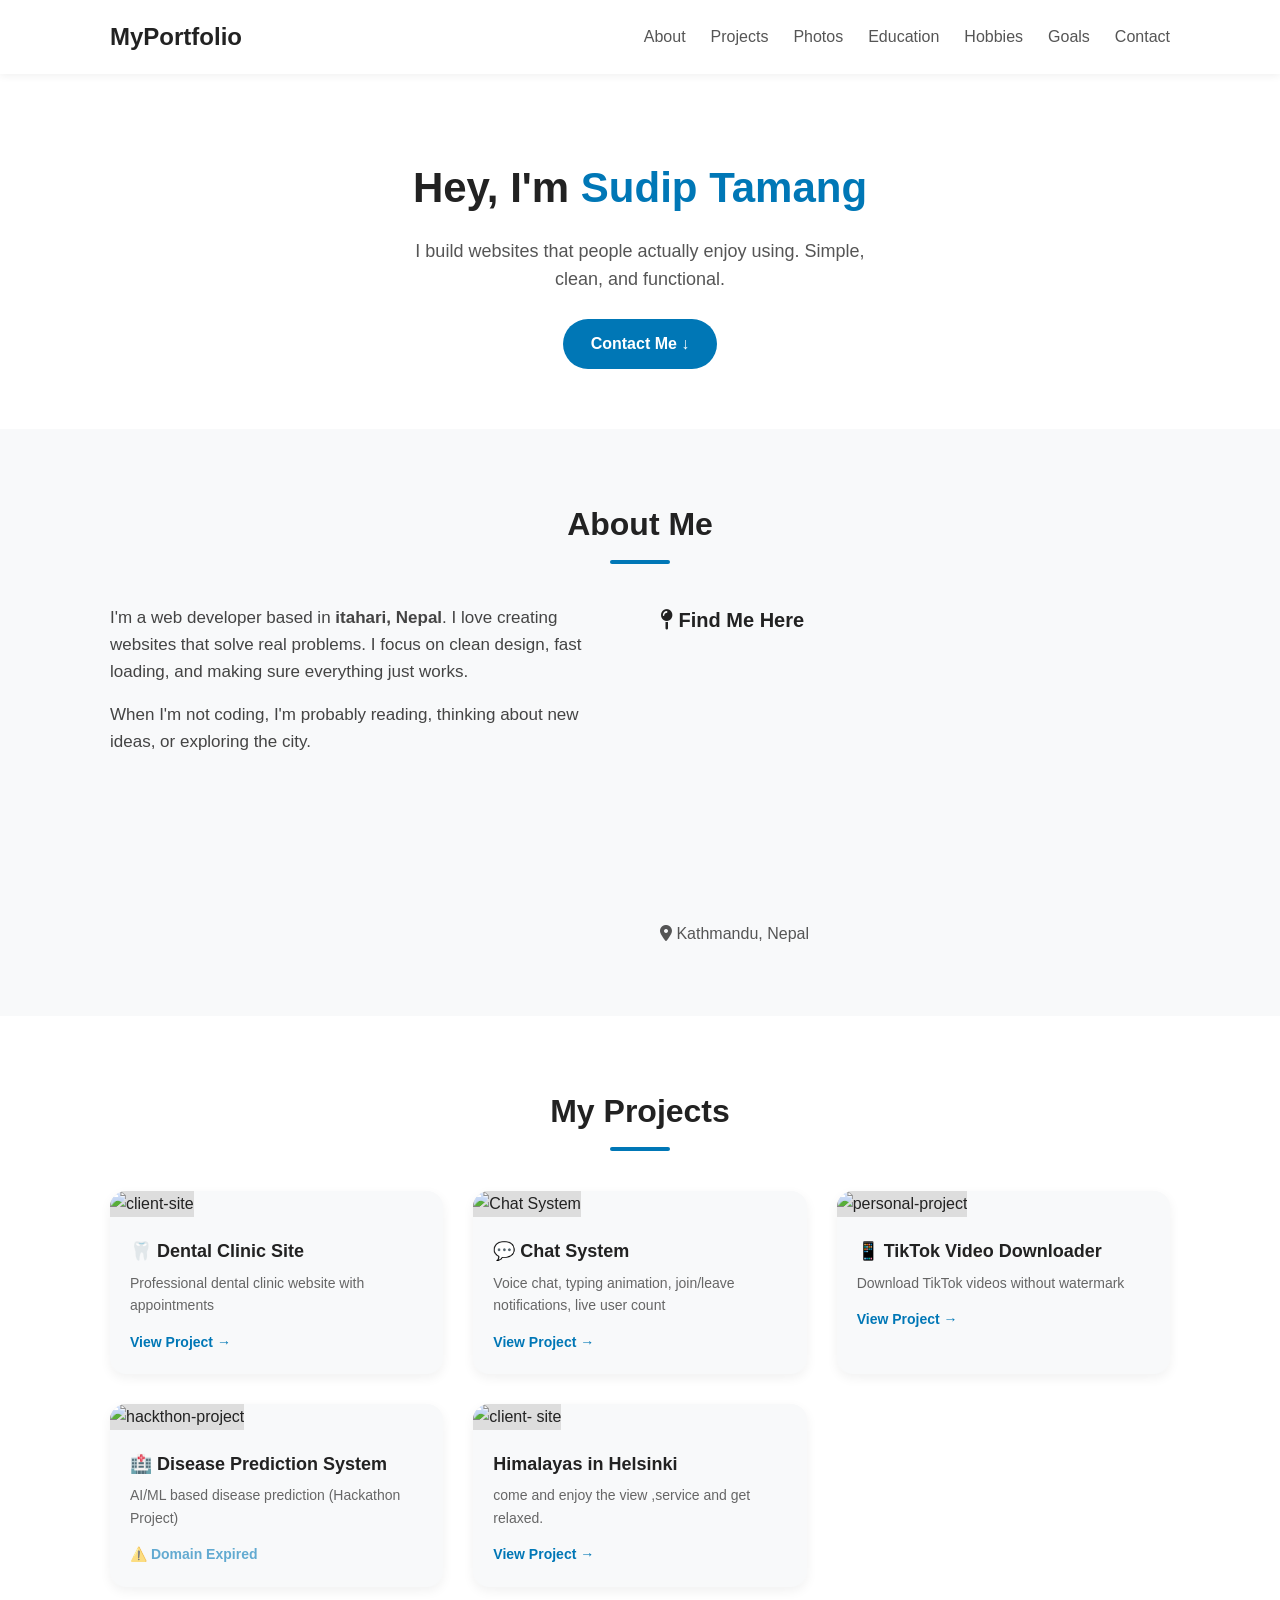
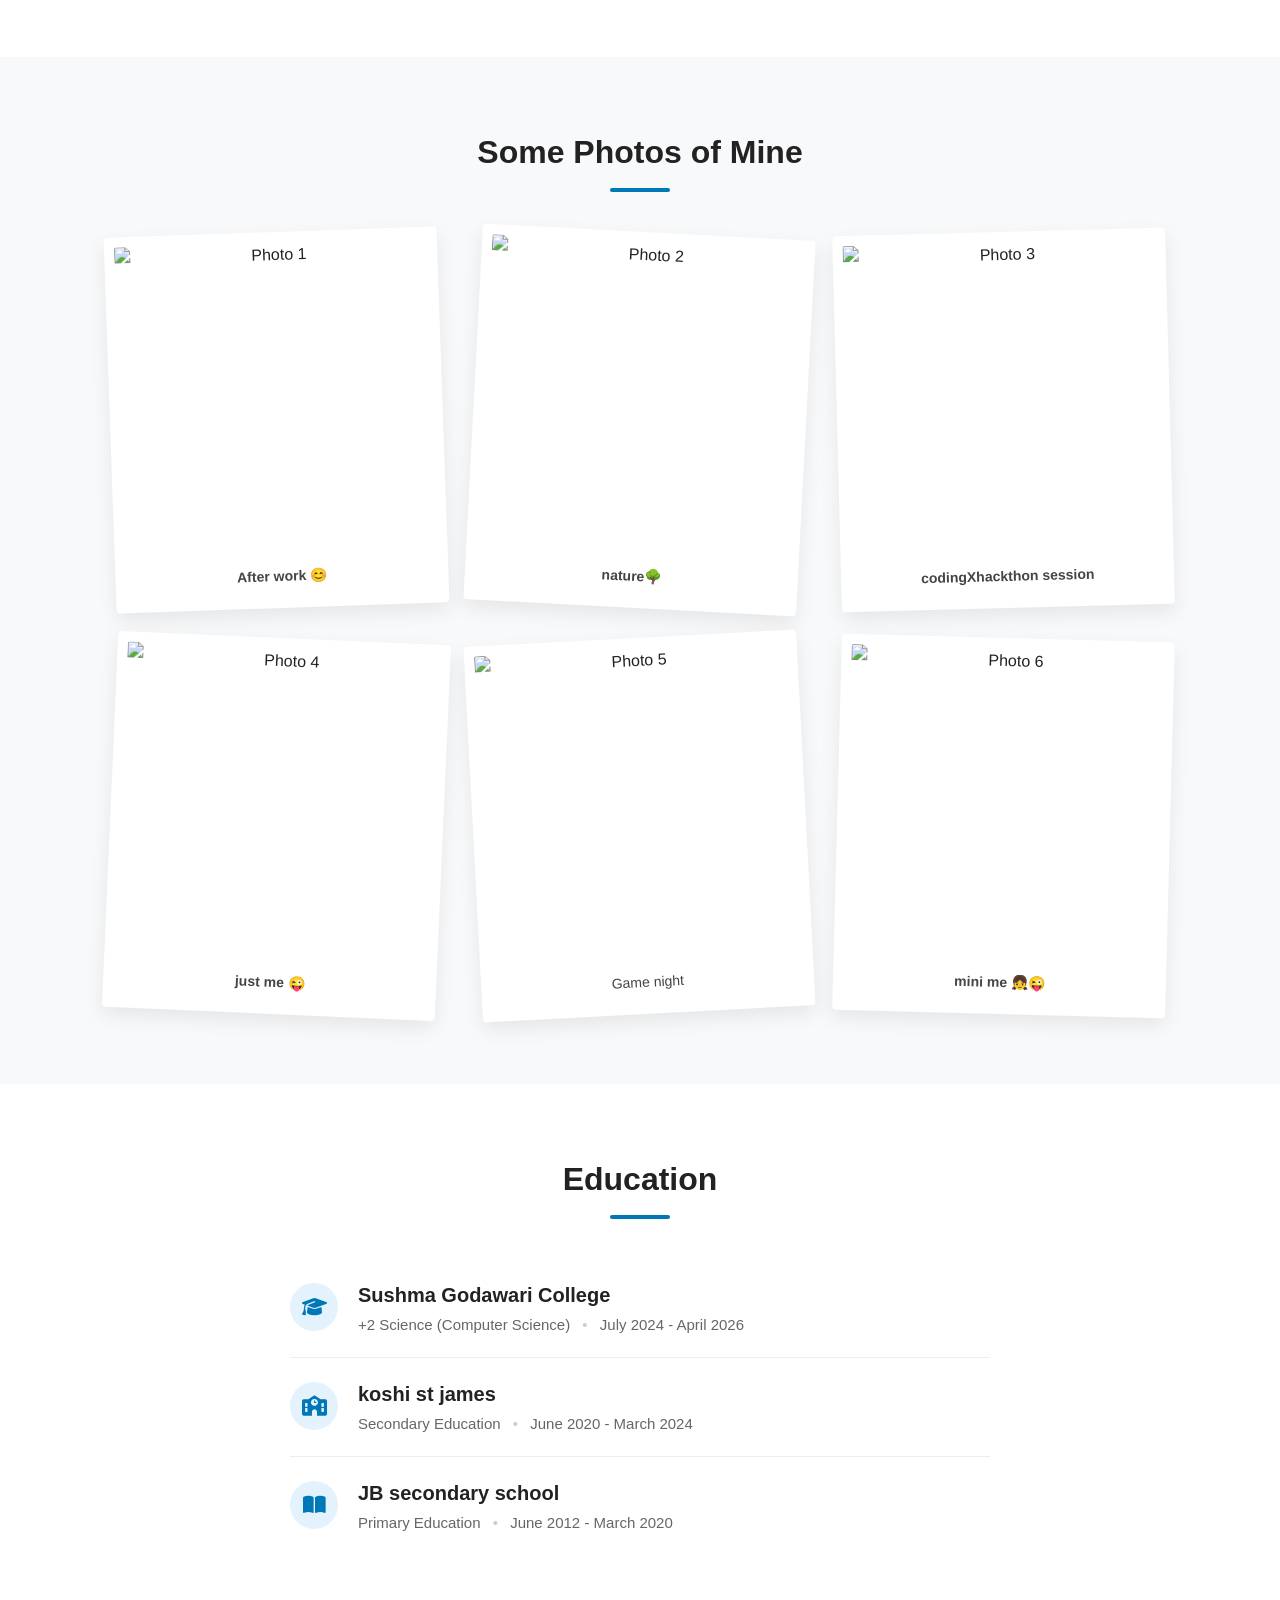
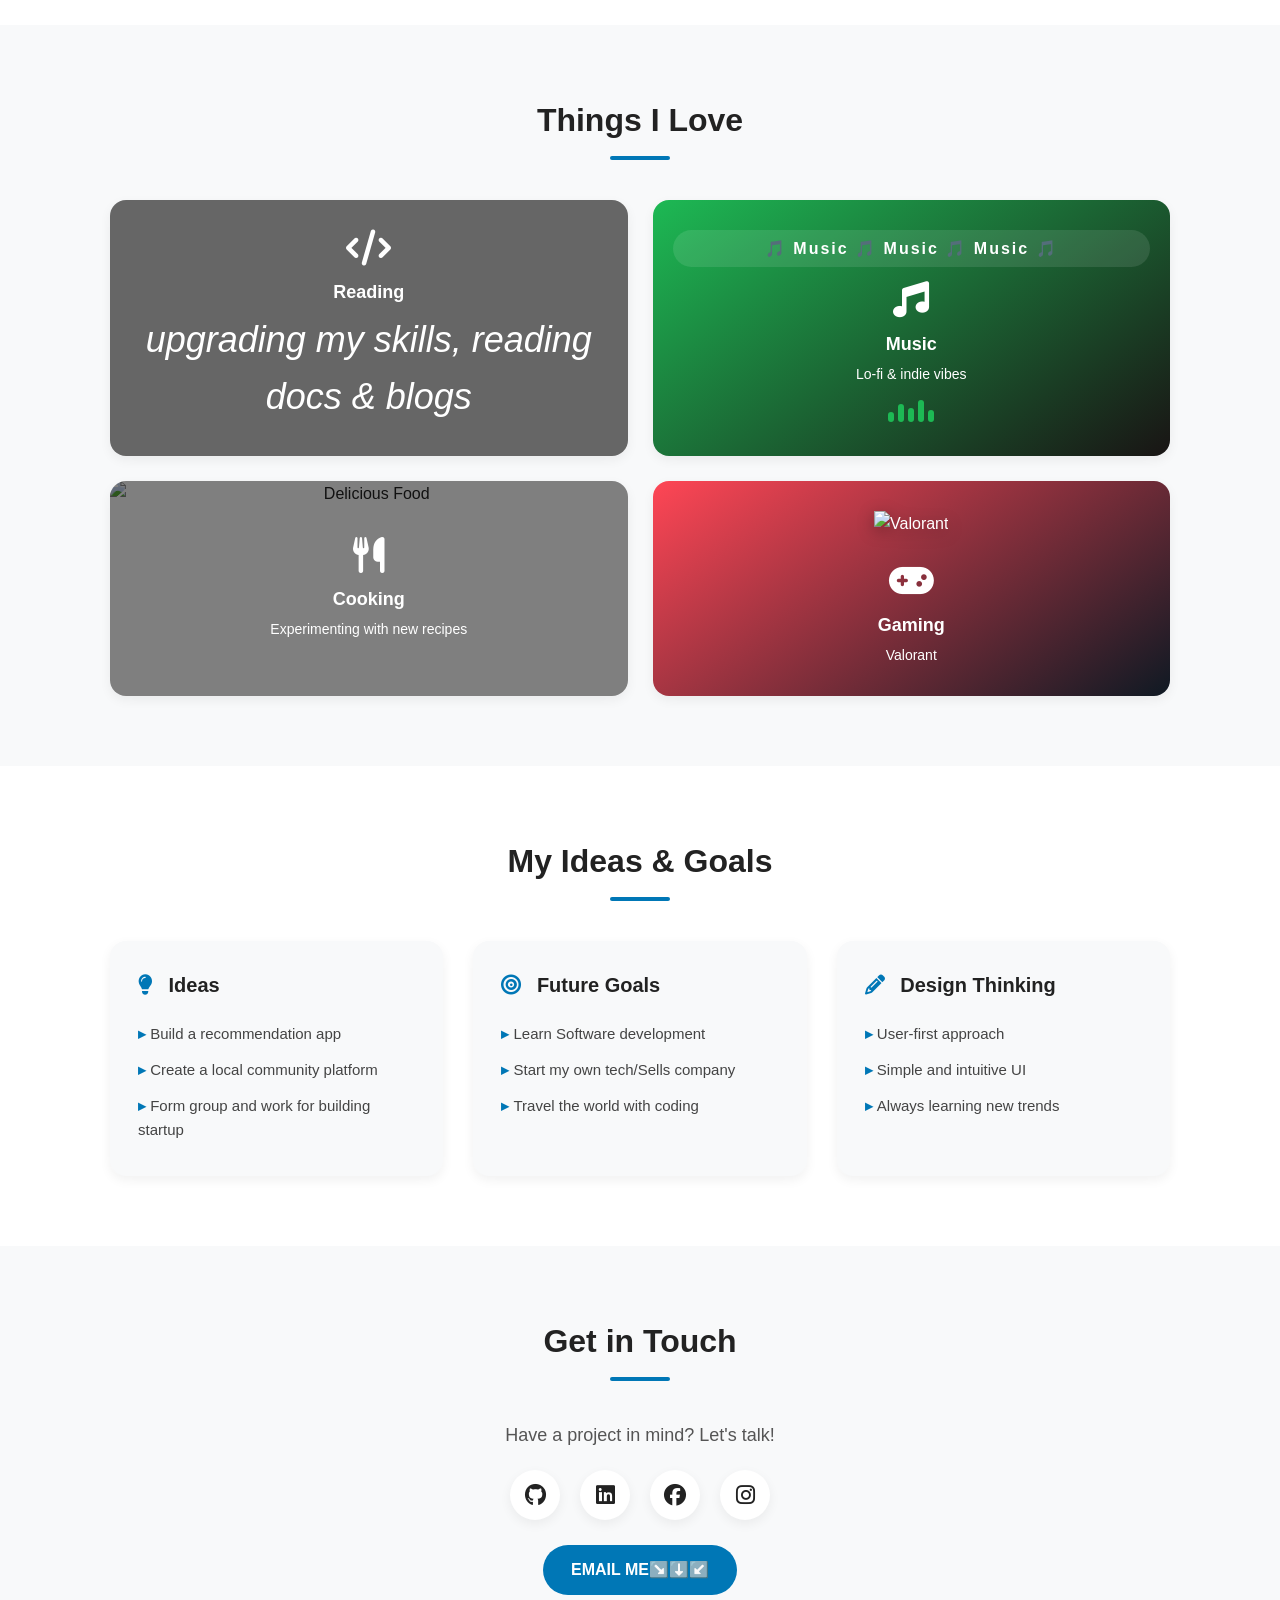
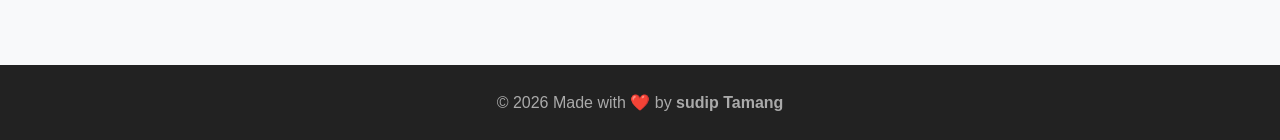
==== index.html @ 0d6a3bae "Update index.html" ====
<!DOCTYPE html>
<html lang="en">
<head>
    <meta charset="UTF-8">
    <meta name="viewport" content="width=device-width, initial-scale=1.0">
    <title>sudip Tamang portfolio</title>
    <link rel="icon" type="image" href="https://www.image2url.com/r2/default/images/1786379049205-15d8fd8d-6940-4964-ab70-1ef283186fb5.jpg">
    <link rel="stylesheet" href="style.css">
    <!-- Font Awesome for icons -->
    <link rel="stylesheet" href="https://cdnjs.cloudflare.com/ajax/libs/font-awesome/6.5.1/css/all.min.css">
</head>
<body>

    <!-- ===== HEADER / NAV ===== -->
    <header>
        <div class="container">
            <h1 class="logo">MyPortfolio</h1>
            <nav>
                <ul>
                    <li><a href="#about">About</a></li>
                    <li><a href="#projects">Projects</a></li>
                    <li><a href="#photos">Photos</a></li>
                    <li><a href="#education">Education</a></li>
                    <li><a href="#hobbies">Hobbies</a></li>
                    <li><a href="#goals">Goals</a></li>
                    <li><a href="#contact">Contact</a></li>
                </ul>
            </nav>
        </div>
    </header>

    <!-- ===== HERO SECTION  ===== -->
    <section id="hero">
        <div class="container">
            <div class="hero-content">
                <div class="hero-text">
                    <h2>Hey, I'm <span class="highlight">Sudip Tamang</span></h2>
                    <p>I build websites that people actually enjoy using. Simple, clean, and functional.</p>
                    <!-- Changed to Contact Me - actually useful! -->
                    <a href="#contact" class="btn">Contact Me ↓</a>
                </div>
                <!-- no image -->
            </div>
        </div>
    </section>

    <!-- ===== ABOUT SECTION ===== -->
    <section id="about">
        <div class="container">
            <h2 class="section-title">About Me</h2>
            <div class="about-grid">
                <div class="about-text">
                    <p>I'm a web developer based in <strong>itahari, Nepal</strong>. I love creating websites that solve real problems. I focus on clean design, fast loading, and making sure everything just works.</p>
                    <p>When I'm not coding, I'm probably reading, thinking about new ideas, or exploring the city.</p>
                </div>
                <div class="about-location">
                    <h3><i class="fas fa-map-pin"></i> Find Me Here</h3>
                    <div class="map-placeholder">
                       <iframe 
    src="https://www.google.com/maps/embed?pb=!1m18!1m12!1m3!1d3561.234567!2d87.274123!3d26.663456!2m3!1f0!2f0!3f0!3m2!1i1024!2i768!4f13.1!3m3!1m2!1s0x39ef6d8c9f5c0b1f%3A0x3c7e8f9d4e6c9a1b!2sChandbela%20Rd%2C%20Itahari%2056705%2C%20Nepal!5e0!3m2!1sen!2snp!4v1700000000000" 
    width="100%" 
    height="250" 
    style="border:0; border-radius: 12px;" 
    allowfullscreen="" 
    loading="lazy">
</iframe>
                    </div>
                    <p><i class="fas fa-location-dot"></i> Kathmandu, Nepal</p>
                </div>
            </div>
        </div>
    </section>

    <!-- ===== PROJECTS SECTION ===== -->
<section id="projects">
    <div class="container">
        <h2 class="section-title">My Projects</h2>
        <div class="projects-grid">

            <!-- 1. DENTAL CLINIC -->
            <div class="project-card">
                <img src="https://www.image2url.com/r2/default/images/1786379560055-b6e43cb1-5522-443b-81a8-1a82596445d4.jpg" alt="client-site">
                <div class="project-info">
                    <h3>🦷 Dental Clinic Site</h3>
                    <p>Professional dental clinic website with appointments</p>
                    <a href="https://drjoydentalclinic.com" target="_blank" class="project-link">View Project →</a>
                </div>
            </div>

            <!-- 2. CHAT SYSTEM -->
            <div class="project-card">
                <img src="https://www.image2url.com/r2/default/images/1786379827660-f479a5e9-be1f-4942-a9d3-b64d60dc621d.jpg" alt="Chat System">
                <div class="project-info">
                    <h3>💬 Chat System</h3>
                    <p>Voice chat, typing animation, join/leave notifications, live user count</p>
                    <a href="https://one-chat-1j2i.onrender.com" target="_blank" class="project-link">View Project →</a>
                </div>
            </div>

            <!-- 3. video downloder -->
            <div class="project-card">
               <img src="https://www.image2url.com/r2/default/images/1786497499121-2b3dfbe2-6ed7-401f-98ba-d487de750ee9.png" alt="personal-project">
                <div class="project-info">
                    <h3>📱 TikTok Video Downloader</h3>
                    <p>Download TikTok videos without watermark</p>
                    <a href="https://https://ssstik.io/" target="_blank" class="project-link">View Project →</a>
                </div>
            </div>

            <!-- 4. DISEASE PREDICTION -->
            <div class="project-card">
                <img src="https://www.image2url.com/r2/default/images/1786380224386-fd264f9d-96fa-427e-9847-ea35f64b3fc4.webp"  alt="hackthon-project">
                <div class="project-info">
                    <h3>🏥 Disease Prediction System</h3>
                    <p>AI/ML based disease prediction (Hackathon Project)</p>
                    <a href="#" target="_blank" class="project-link" style="opacity:0.6; cursor:not-allowed;">⚠️ Domain Expired</a>
                </div>
            </div>

            <!-- 5. himalaya enjoyment -->
            <div class="project-card">
                <img src="https://www.image2url.com/r2/default/images/1786499280229-0e246ce6-ee1c-4a8a-940b-2cf935dea695.png" alt="client- site ">
                <div class="project-info">
                    <h3>Himalayas in Helsinki</h3>
                    <p>come and enjoy the view ,service and get relaxed.</p>
                    <a href="https://himalayanbeauty.fi/en/" target="_blank" class="project-link">View Project →</a>
                </div>
            </div>

        </div>
    </div>
</section>


              

    <!-- ===== PHOTOS SECTION (NEW - POLAROID STYLE) ===== -->
    <section id="photos">
        <div class="container">
            <h2 class="section-title">Some Photos of Mine</h2>
            <div class="photos-grid">
                <div class="photo-card">
                    <img src="https://www.image2url.com/r2/default/images/1783653104652-4cb09323-4186-4596-8b40-591a8aa93d38.jpg" alt="Photo 1">
                    <p> <strong>After work 😊</strong> </p>
                </div>
                <div class="photo-card">
                    <img src="https://www.image2url.com/r2/default/images/1783657795931-47d7f625-d0f4-4cce-a719-0f8aef47310b.jpg" alt="Photo 2">
                    <p> <strong>nature🌳</strong></p>
                </div>
                <div class="photo-card">
                    <img src="https://www.image2url.com/r2/default/images/1783653826144-1d485531-1dc5-4d5a-b680-367e5a2b041b.jpg" alt="Photo 3">
                    <p> <strong>codingXhackthon session</strong> </p>
                </div>
                <div class="photo-card">
                    <img src="https://www.image2url.com/r2/default/images/1783656913177-9a28386e-4516-42bd-8baf-b6beed108de6.jpg" alt="Photo 4">
                    <p> <strong> just me 😜</strong></p>
                </div>
                <div class="photo-card">
                    <img src="https://picsum.photos/seed/5/300/300" alt="Photo 5">
                    <p>Game night</p>
                </div>
                <div class="photo-card">
                    <img src="https://www.image2url.com/r2/default/images/1783669581495-2e6f9fce-3eb8-4f91-ae22-bb9cc54ecaf2.png" alt="Photo 6">
                    <p><strong>mini me 👧😜</strong></p>
                </div>
            </div>
        </div>
    </section>

    <!-- ===== EDUCATION SECTION  ===== -->
    <section id="education">
        <div class="container">
            <h2 class="section-title">Education</h2>
            <div class="education-timeline">
                <div class="edu-item">
                    <div class="edu-icon"><i class="fas fa-graduation-cap"></i></div>
                    <div class="edu-content">
                        <h3>Sushma Godawari College</h3>
                        <p class="edu-meta">+2 Science (Computer Science) <span>•</span> July 2024 - April 2026</p>
                    </div>
                </div>
                <div class="edu-item">
                    <div class="edu-icon"><i class="fas fa-school"></i></div>
                    <div class="edu-content">
                        <h3>koshi st james</h3>
                        <p class="edu-meta">Secondary Education <span>•</span> June 2020 - March 2024</p>
                    </div>
                </div>
                <div class="edu-item">
                    <div class="edu-icon"><i class="fas fa-book-open"></i></div>
                    <div class="edu-content">
                        <h3>JB secondary school</h3>
                        <p class="edu-meta">Primary Education <span>•</span> June 2012 - March 2020</p>
                    </div>
                </div>
            </div>
        </div>
    </section>

    <!-- ===== HOBBIES SECTION ===== -->
<section id="hobbies">
    <div class="container">
        <h2 class="section-title">Things I Love</h2>
        <div class="hobbies-grid">

            <!-- 1. READING - Video Background -->
            <div class="hobby-item hobby-reading">
                <div class="hobby-bg-video">
                    <!-- Replace with your coding video or GIF -->
                    <video autoplay loop muted playsinline>
                        <source src="https://cdn.pixabay.com/video/2021/11/08/93523-642264622_large.mp4" type="video/mp4">
                    </video>
                </div>
                <div class="hobby-content">
                    <i class="fas fa-code"></i>
                    <h3>Reading</h3>
                    <p> <i>upgrading my skills, reading docs & blogs</i></p>
                </div>
            </div>

            <!--  MUSIC  -->
            <div class="hobby-item hobby-music">
                <div class="music-scroll">
                    <div class="scroll-text">🎵 Music 🎵 Music 🎵 Music 🎵</div>
                </div>
                <div class="hobby-content">
                    <i class="fas fa-music"></i>
                    <h3>Music</h3>
                    <p>Lo-fi & indie vibes</p>
                </div>
                <div class="spotify-bar">
                    <span></span><span></span><span></span><span></span><span></span>
                </div>
            </div>

            <!-- 3. COOKING - Food Photo -->
            <div class="hobby-item hobby-cooking">
                <img src="https://images.unsplash.com/photo-1546069901-ba9599a7e63c?w=400&h=300&fit=crop" alt="Delicious Food">
                <div class="hobby-content">
                    <i class="fas fa-utensils"></i>
                    <h3>Cooking</h3>
                    <p>Experimenting with new recipes</p>
                </div>
            </div>

            <!-- 4. GAMING - Valorant -->
            <div class="hobby-item hobby-gaming">
                <div class="gaming-icons">
                    <img src="https://upload.wikimedia.org/wikipedia/commons/f/fc/Valorant_logo_-_pink_color_version.svg" alt="Valorant">
                </div>
                <div class="hobby-content">
                    <i class="fas fa-gamepad"></i>
                    <h3>Gaming</h3>
                    <p>Valorant</p>
                </div>
            </div>

        </div>
    </div>
</section>


    <!-- ===== IDEAS & GOALS ===== -->
    <section id="goals">
        <div class="container">
            <h2 class="section-title">My Ideas & Goals</h2>
            <div class="goals-grid">
                <div class="goal-card">
                    <h3><i class="fas fa-lightbulb"></i> Ideas</h3>
                    <ul>
                        <li>Build a recommendation app</li>
                        <li>Create a local community platform</li>
                        <li>Form group and work for building startup</li>
                    </ul>
                </div>
                <div class="goal-card">
                    <h3><i class="fas fa-bullseye"></i> Future Goals</h3>
                    <ul>
                        <li>Learn Software development</li>
                        <li>Start my own tech/Sells company</li>
                        <li>Travel the world with coding</li>
                    </ul>
                </div>
                <div class="goal-card">
                    <h3><i class="fas fa-pencil"></i> Design Thinking</h3>
                    <ul>
                        <li>User-first approach</li>
                        <li>Simple and intuitive UI</li>
                        <li>Always learning new trends</li>
                    </ul>
                </div>
            </div>
        </div>
    </section>

    <!-- ===== CONTACT SECTION ===== -->
    <section id="contact">
        <div class="container">
            <h2 class="section-title">Get in Touch</h2>
            <div class="contact-content">
                <p>Have a project in mind? Let's talk!</p>
                <div class="social-links">
                    <a href="https://github.com/st9795184-commits" target="_blank"><i class="fab fa-github"></i></a>
                    <a href="https://www.linkedin.com/in/sudip-tamang-55581b393?utm_source=share_via&utm_content=profile&utm_medium=member_android" target="_blank"><i class="fab fa-linkedin"></i></a>
                    <a href="https://www.facebook.com/share/1Ciba1qmAv/ " target="_blank"><i class="fab fa-facebook"></i></a>
                    <a href="https://www.instagram.com/sudip__116?igsh=MWthMGc0aWd0OXViNQ==" target="_blank"><i class="fab fa-instagram"></i></a>
                </div>
               <a href="https://mail.google.com/mail/?view=cm&fs=1&to=st9795184@gmail.com" target="_blank" class="btn"><strong>EMAIL ME↘️⬇️↙️</strong></a>
            </div>
        </div>
    </section>

    <!-- ===== FOOTER ===== -->
    <footer>
        <div class="container">
            <p>© 2026 Made with ❤️ by <strong>sudip Tamang</strong></p>
        </div>
    </footer>

    <script src="script.js"></script>
</body>
</html>
---- style.css ----
* {
    margin: 0;
    padding: 0;
    box-sizing: border-box;
}

body {
    font-family: 'Segoe UI', Tahoma, Geneva, Verdana, sans-serif;
    background: #f8f9fa;
    color: #222;
    line-height: 1.6;
}

.container {
    max-width: 1100px;
    margin: 0 auto;
    padding: 0 20px;
}

header {
    background: white;
    padding: 18px 0;
    box-shadow: 0 2px 8px rgba(0,0,0,0.06);
    position: sticky;
    top: 0;
    z-index: 100;
}

header .container {
    display: flex;
    justify-content: space-between;
    align-items: center;
}

.logo {
    font-size: 24px;
    font-weight: 700;
    color: #222;
}

nav ul {
    list-style: none;
    display: flex;
    gap: 25px;
}

nav a {
    text-decoration: none;
    color: #555;
    font-weight: 500;
    transition: color 0.3s;
}

nav a:hover {
    color: #0077b6;
}

.btn {
    display: inline-block;
    background: #0077b6;
    color: white;
    padding: 12px 28px;
    border-radius: 30px;
    text-decoration: none;
    font-weight: 600;
    transition: background 0.3s, transform 0.2s;
}

.btn:hover {
    background: #023e8a;
    transform: translateY(-2px);
}

.section-title {
    font-size: 32px;
    font-weight: 700;
    text-align: center;
    margin-bottom: 40px;
    color: #222;
    position: relative;
}

.section-title::after {
    content: '';
    display: block;
    width: 60px;
    height: 4px;
    background: #0077b6;
    margin: 10px auto 0;
    border-radius: 4px;
}

#hero {
    padding: 80px 0 60px;
    background: white;
}

.hero-content {
    display: flex;
    align-items: center;
    justify-content: center;
    text-align: center;
}

.hero-text h2 {
    font-size: 42px;
    font-weight: 700;
    margin-bottom: 15px;
}

.hero-text p {
    font-size: 18px;
    color: #555;
    margin-bottom: 25px;
    max-width: 500px;
    margin-left: auto;
    margin-right: auto;
}

.highlight {
    color: #0077b6;
}

#about {
    padding: 70px 0;
    background: #f8f9fa;
}

.about-grid {
    display: grid;
    grid-template-columns: 1fr 1fr;
    gap: 40px;
}

.about-text p {
    margin-bottom: 15px;
    font-size: 17px;
    color: #444;
}

.about-location h3 {
    margin-bottom: 15px;
    font-size: 20px;
}

.about-location p {
    margin-top: 12px;
    color: #555;
}

.map-placeholder {
    margin: 10px 0;
}

#projects {
    padding: 70px 0;
    background: white;
}

.projects-grid {
    display: grid;
    grid-template-columns: repeat(3, 1fr);
    gap: 30px;
}

.project-card {
    background: #f8f9fa;
    border-radius: 16px;
    overflow: hidden;
    box-shadow: 0 4px 12px rgba(0,0,0,0.06);
    transition: transform 0.3s, box-shadow 0.3s;
}

.project-card:hover {
    transform: translateY(-6px);
    box-shadow: 0 8px 25px rgba(0,0,0,0.1);
}

.project-card img {
    width: 100%;
    height: 200px;
    object-fit: cover;
    background: #ddd;
}

.project-info {
    padding: 20px;
}

.project-info h3 {
    font-size: 18px;
    margin-bottom: 6px;
}

.project-info p {
    font-size: 14px;
    color: #666;
    margin-bottom: 12px;
}

.project-link {
    color: #0077b6;
    text-decoration: none;
    font-weight: 600;
    font-size: 14px;
    transition: color 0.3s;
}

.project-link:hover {
    color: #023e8a;
}

/* ===== PHOTOS GALLERY ===== */
#photos {
    padding: 70px 0;
    background: #f8f9fa;
}

.photos-grid {
    display: grid;
    grid-template-columns: repeat(3, 1fr);
    gap: 30px;
}

.photo-card {
    background: white;
    padding: 10px 10px 20px 10px;
    border-radius: 4px;
    box-shadow: 0 8px 20px rgba(0, 0, 0, 0.08);
    transition: transform 0.3s, box-shadow 0.3s;
    text-align: center;
    transform: rotate(var(--rot, 0deg));
}

.photo-card:nth-child(1) { --rot: -2deg; }
.photo-card:nth-child(2) { --rot: 3deg; }
.photo-card:nth-child(3) { --rot: -1.5deg; }
.photo-card:nth-child(4) { --rot: 2.5deg; }
.photo-card:nth-child(5) { --rot: -3deg; }
.photo-card:nth-child(6) { --rot: 1.5deg; }

.photo-card:hover {
    transform: scale(1.02) rotate(0deg);
    box-shadow: 0 12px 30px rgba(0, 0, 0, 0.15);
    z-index: 10;
}

.photo-card img {
    width: 100%;
    aspect-ratio: 1/1;
    object-fit: cover;
    border-radius: 2px;
    display: block;
}

.photo-card p {
    margin-top: 10px;
    font-size: 14px;
    color: #444;
    font-weight: 500;
}

/* ===== EDUCATION (NEW) ===== */
#education {
    padding: 70px 0;
    background: white;
}

.education-timeline {
    max-width: 700px;
    margin: 0 auto;
}

.edu-item {
    display: flex;
    gap: 20px;
    align-items: flex-start;
    padding: 20px 0;
    border-bottom: 1px solid #eee;
}

.edu-item:last-child {
    border-bottom: none;
}

.edu-icon {
    background: #e3f2fd;
    color: #0077b6;
    width: 48px;
    height: 48px;
    border-radius: 50%;
    display: flex;
    align-items: center;
    justify-content: center;
    font-size: 20px;
    flex-shrink: 0;
    margin-top: 4px;
}

.edu-content h3 {
    font-size: 20px;
    font-weight: 600;
    color: #222;
    margin-bottom: 2px;
}

.edu-meta {
    color: #666;
    font-size: 15px;
}

.edu-meta span {
    margin: 0 8px;
    color: #ccc;
}

/* ===== HOBBIES ===== */
#hobbies {
    padding: 70px 0;
    background: #f8f9fa;
}

.hobbies-grid {
    display: grid;
    grid-template-columns: repeat(2, 1fr);
    gap: 25px;
}

.hobby-item {
    background: white;
    padding: 30px 20px;
    border-radius: 16px;
    text-align: center;
    box-shadow: 0 4px 12px rgba(0,0,0,0.06);
    transition: transform 0.3s;
    position: relative;
    overflow: hidden;
    min-height: 200px;
}

.hobby-item:hover {
    transform: translateY(-4px);
}

.hobby-content {
    position: relative;
    z-index: 2;
}

.hobby-content i {
    font-size: 36px;
    color: #0077b6;
    margin-bottom: 12px;
}

.hobby-content h3 {
    font-size: 18px;
    margin-bottom: 4px;
}

.hobby-content p {
    font-size: 14px;
    color: #666;
}

/* ===== READING with little ===== */
.hobby-reading {
    padding: 0;
    overflow: hidden;
}

.hobby-bg-video {
    position: absolute;
    top: 0;
    left: 0;
    width: 100%;
    height: 100%;
    z-index: 0;
}

.hobby-bg-video video {
    width: 100%;
    height: 100%;
    object-fit: cover;
}

.hobby-reading .hobby-content {
    background: rgba(0, 0, 0, 0.6);
    padding: 30px 20px;
    height: 100%;
    min-height: 200px;
    display: flex;
    flex-direction: column;
    justify-content: center;
}

.hobby-reading .hobby-content i,
.hobby-reading .hobby-content h3,
.hobby-reading .hobby-content p {
    color: white;
}

/* ===== MUSIC - Spotify Style ===== */
.hobby-music {
    background: linear-gradient(145deg, #1DB954, #191414);
    color: white;
}

.hobby-music .hobby-content i,
.hobby-music .hobby-content h3,
.hobby-music .hobby-content p {
    color: white;
}

.music-scroll {
    overflow: hidden;
    background: rgba(255,255,255,0.1);
    padding: 6px 0;
    border-radius: 30px;
    margin-bottom: 15px;
}

.scroll-text {
    display: inline-block;
    white-space: nowrap;
    animation: scrollLeft 8s linear infinite;
    font-size: 16px;
    font-weight: 600;
    color: white;
    letter-spacing: 2px;
}

@keyframes scrollLeft {
    0% { transform: translateX(100%); }
    100% { transform: translateX(-100%); }
}

.spotify-bar {
    display: flex;
    justify-content: center;
    gap: 4px;
    margin-top: 12px;
    align-items: flex-end;
    height: 24px;
}

.spotify-bar span {
    display: block;
    width: 6px;
    background: #1DB954;
    border-radius: 10px;
    animation: audioWave 1.2s ease-in-out infinite;
}

.spotify-bar span:nth-child(1) { height: 10px; animation-delay: 0s; }
.spotify-bar span:nth-child(2) { height: 18px; animation-delay: 0.2s; }
.spotify-bar span:nth-child(3) { height: 14px; animation-delay: 0.4s; }
.spotify-bar span:nth-child(4) { height: 22px; animation-delay: 0.6s; }
.spotify-bar span:nth-child(5) { height: 12px; animation-delay: 0.8s; }

@keyframes audioWave {
    0%, 100% { transform: scaleY(0.5); }
    50% { transform: scaleY(1); }
}

/* ===== COOKING - Food Photo ===== */
.hobby-cooking {
    padding: 0;
    overflow: hidden;
}

.hobby-cooking img {
    width: 100%;
    height: 100%;
    object-fit: cover;
    position: absolute;
    top: 0;
    left: 0;
    z-index: 0;
}

.hobby-cooking .hobby-content {
    background: rgba(0, 0, 0, 0.5);
    padding: 30px 20px;
    height: 100%;
    min-height: 200px;
    display: flex;
    flex-direction: column;
    justify-content: center;
}

.hobby-cooking .hobby-content i,
.hobby-cooking .hobby-content h3,
.hobby-cooking .hobby-content p {
    color: white;
}

/* ===== GAMING - Valorant  ===== */
.hobby-gaming {
    background: linear-gradient(145deg, #ff4655, #0f1923);
    color: white;
}

.hobby-gaming .hobby-content i,
.hobby-gaming .hobby-content h3,
.hobby-gaming .hobby-content p {
    color: white;
}

.gaming-icons {
    display: flex;
    justify-content: center;
    gap: 20px;
    margin-bottom: 12px;
}

.gaming-icons img {
    height: 40px;
    width: auto;
    filter: drop-shadow(0 4px 8px rgba(0,0,0,0.3));
}


@media (max-width: 900px) {
    .hobbies-grid {
        grid-template-columns: repeat(2, 1fr);
    }
}

@media (max-width: 600px) {
    .hobbies-grid {
        grid-template-columns: 1fr;
    }
}


/* ===== GOALS ===== */
#goals {
    padding: 70px 0;
    background: white;
}

.goals-grid {
    display: grid;
    grid-template-columns: repeat(3, 1fr);
    gap: 30px;
}

.goal-card {
    background: #f8f9fa;
    padding: 28px;
    border-radius: 16px;
    box-shadow: 0 4px 12px rgba(0,0,0,0.06);
    transition: transform 0.3s;
}

.goal-card:hover {
    transform: translateY(-4px);
}

.goal-card h3 {
    font-size: 20px;
    margin-bottom: 15px;
    color: #222;
}

.goal-card h3 i {
    color: #0077b6;
    margin-right: 10px;
}

.goal-card ul {
    list-style: none;
}

.goal-card ul li {
    padding: 6px 0;
    color: #444;
    font-size: 15px;
}

.goal-card ul li::before {
    content: '▸ ';
    color: #0077b6;
    font-weight: bold;
}

/* ===== CONTACT ===== */
#contact {
    padding: 70px 0;
    background: #f8f9fa;
}

.contact-content {
    text-align: center;
}

.contact-content p {
    font-size: 18px;
    color: #555;
    margin-bottom: 20px;
}

.social-links {
    display: flex;
    justify-content: center;
    gap: 20px;
    margin-bottom: 25px;
}

.social-links a {
    display: inline-flex;
    align-items: center;
    justify-content: center;
    width: 50px;
    height: 50px;
    background: white;
    border-radius: 50%;
    color: #222;
    font-size: 22px;
    text-decoration: none;
    box-shadow: 0 4px 12px rgba(0,0,0,0.06);
    transition: background 0.3s, color 0.3s, transform 0.3s;
}

.social-links a:hover {
    background: #0077b6;
    color: white;
    transform: translateY(-4px);
}

/* ===== FOOTER ===== */
footer {
    background: #222;
    color: #aaa;
    padding: 25px 0;
    text-align: center;
}

/* ===== RESPONSIVE ===== */
@media (max-width: 900px) {
    .about-grid,
    .goals-grid {
        grid-template-columns: 1fr;
    }

    .projects-grid,
    .photos-grid {
        grid-template-columns: repeat(2, 1fr);
    }

    .hobbies-grid {
        grid-template-columns: repeat(2, 1fr);
    }
}

@media (max-width: 600px) {
    header .container {
        flex-direction: column;
        gap: 12px;
    }

    nav ul {
        gap: 15px;
        flex-wrap: wrap;
        justify-content: center;
    }

    .hero-text h2 {
        font-size: 30px;
    }

    .projects-grid,
    .photos-grid {
        grid-template-columns: 1fr;
    }

    .hobbies-grid {
        grid-template-columns: 1fr;
    }

    .section-title {
        font-size: 26px;
    }

    .edu-item {
        flex-direction: column;
        align-items: center;
        text-align: center;
    }
}
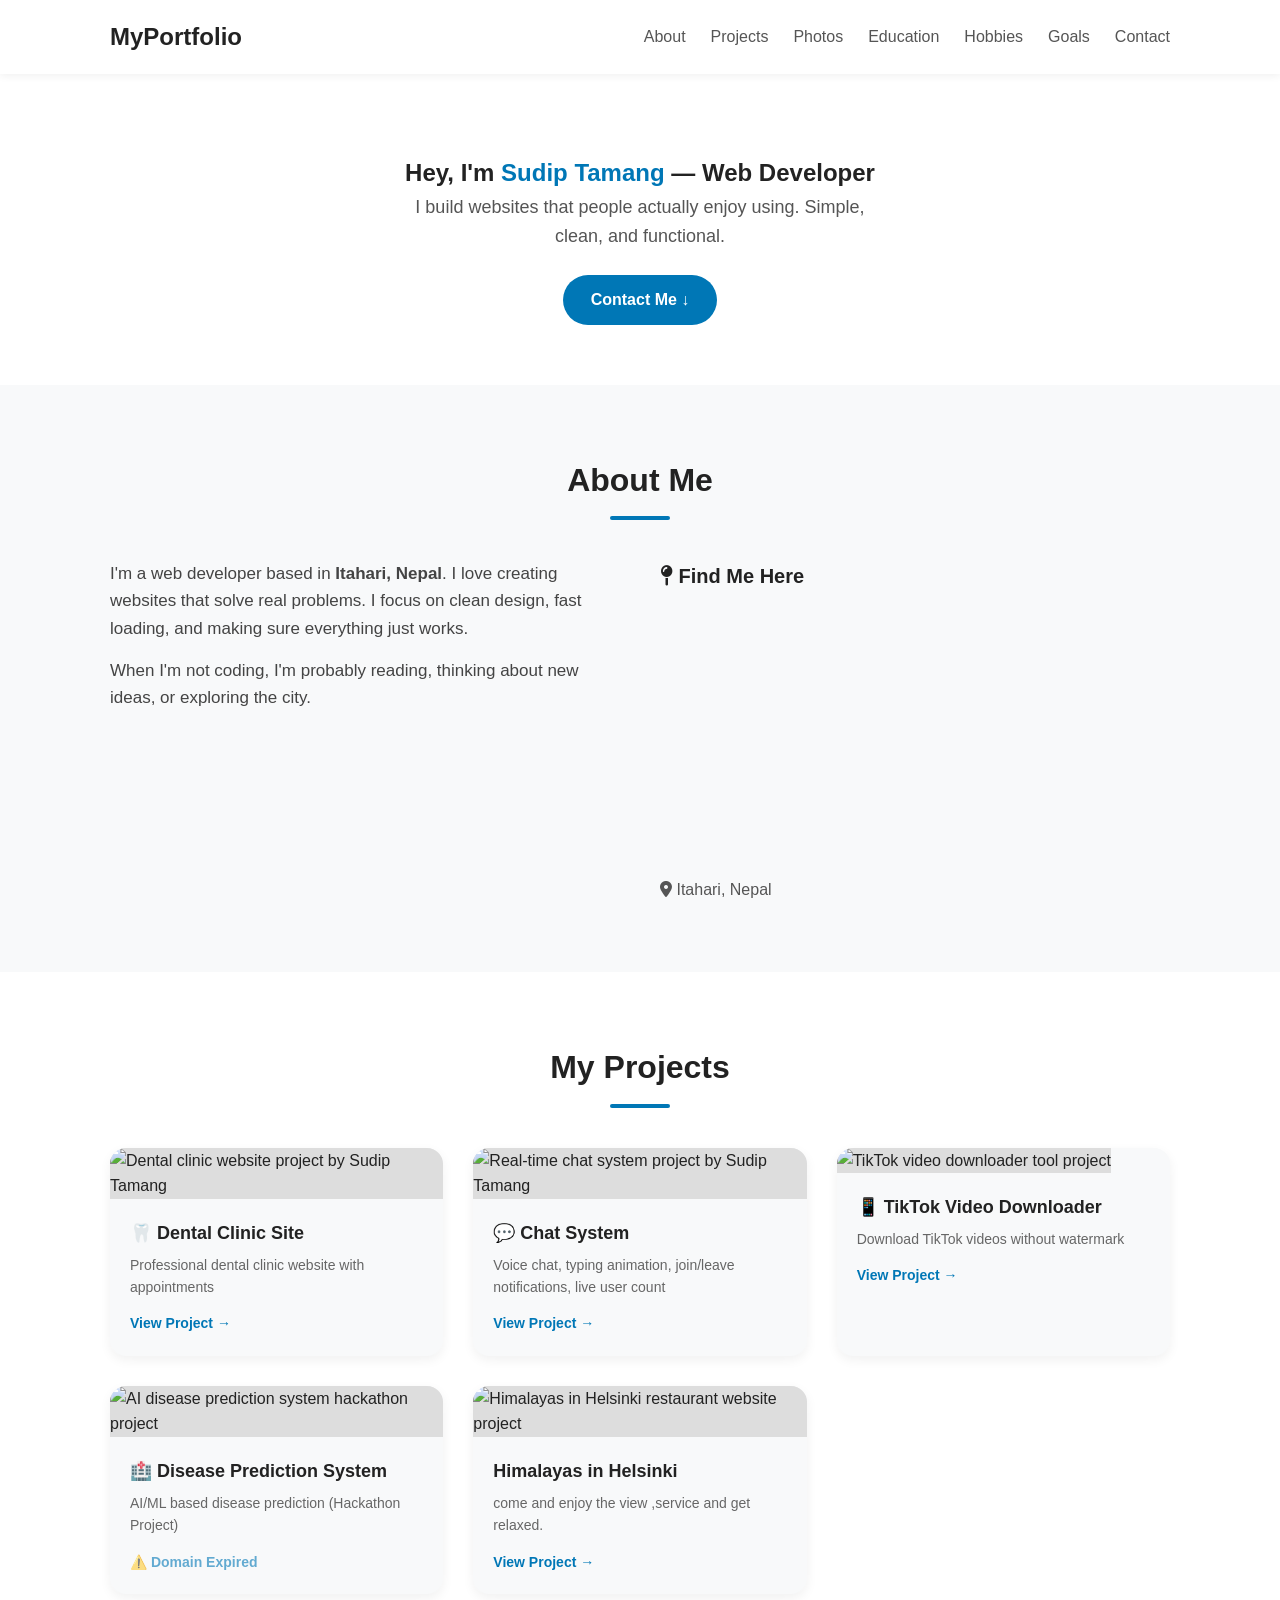
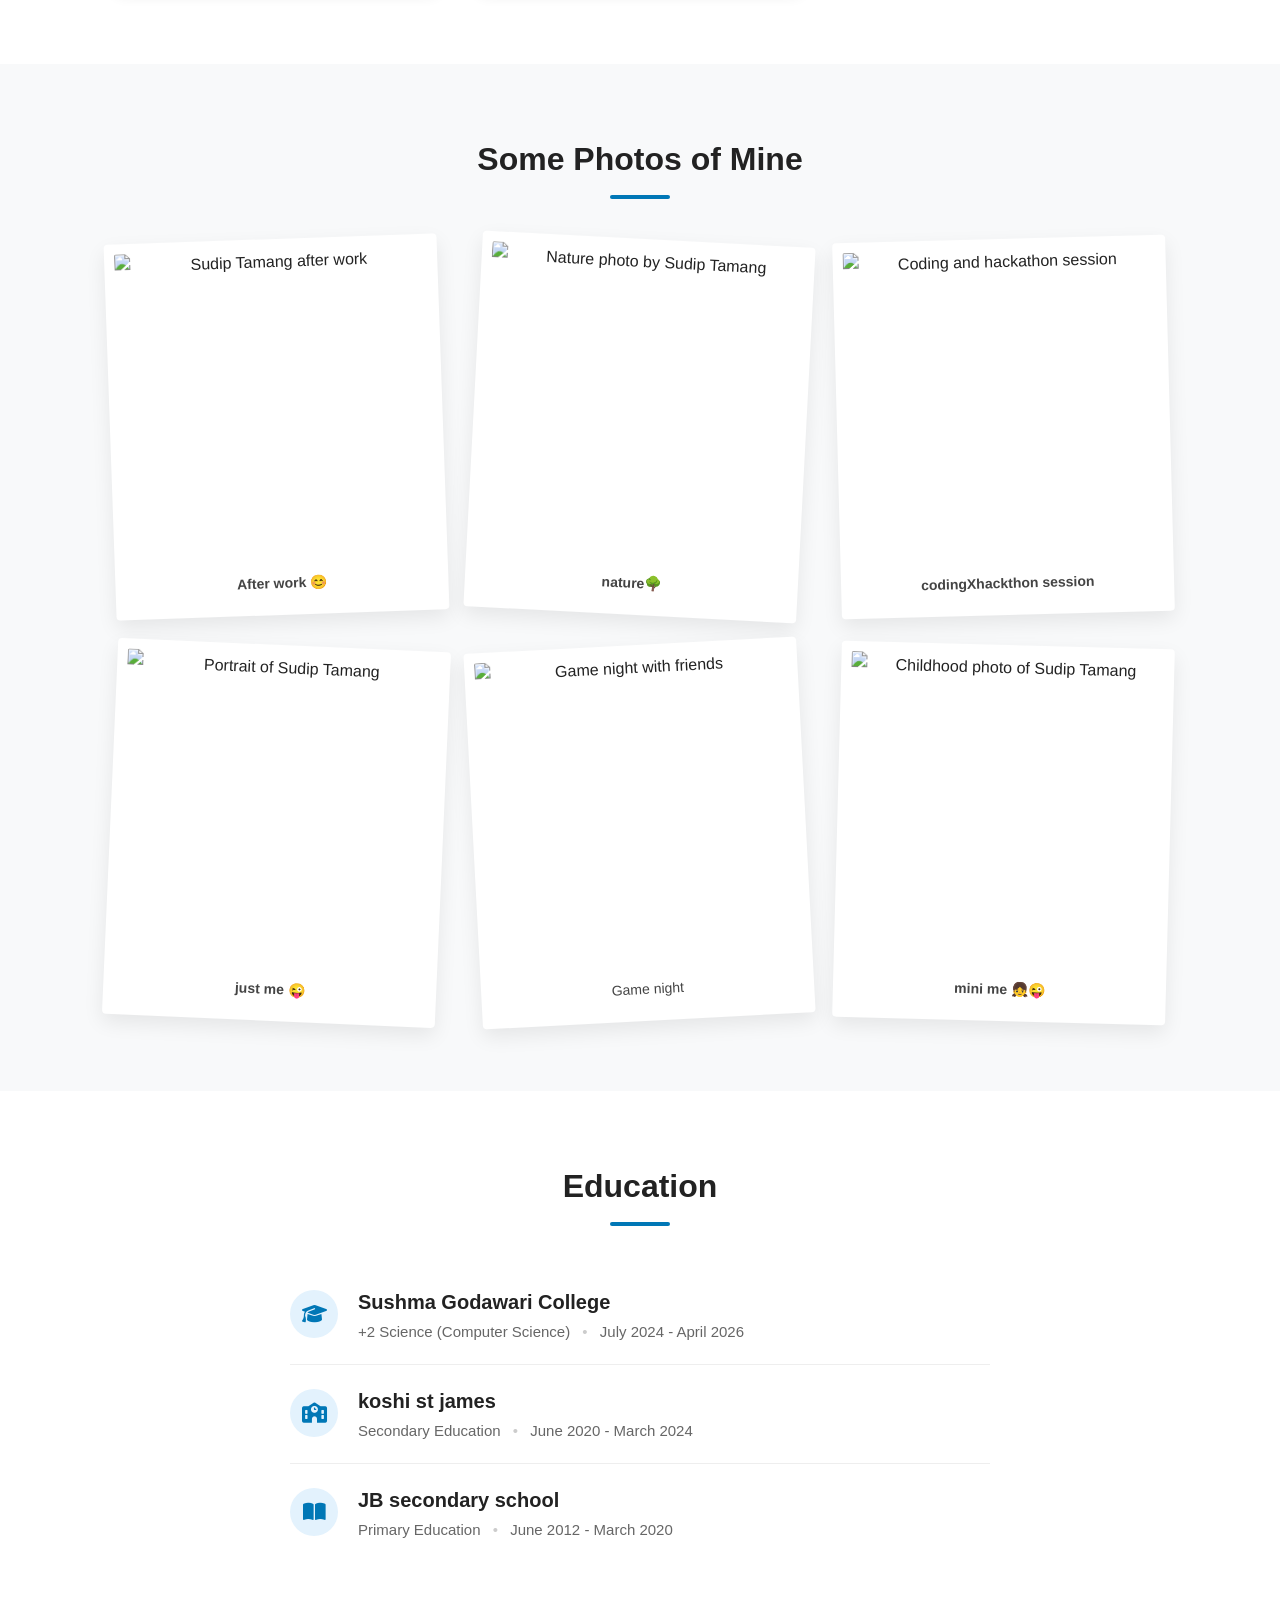
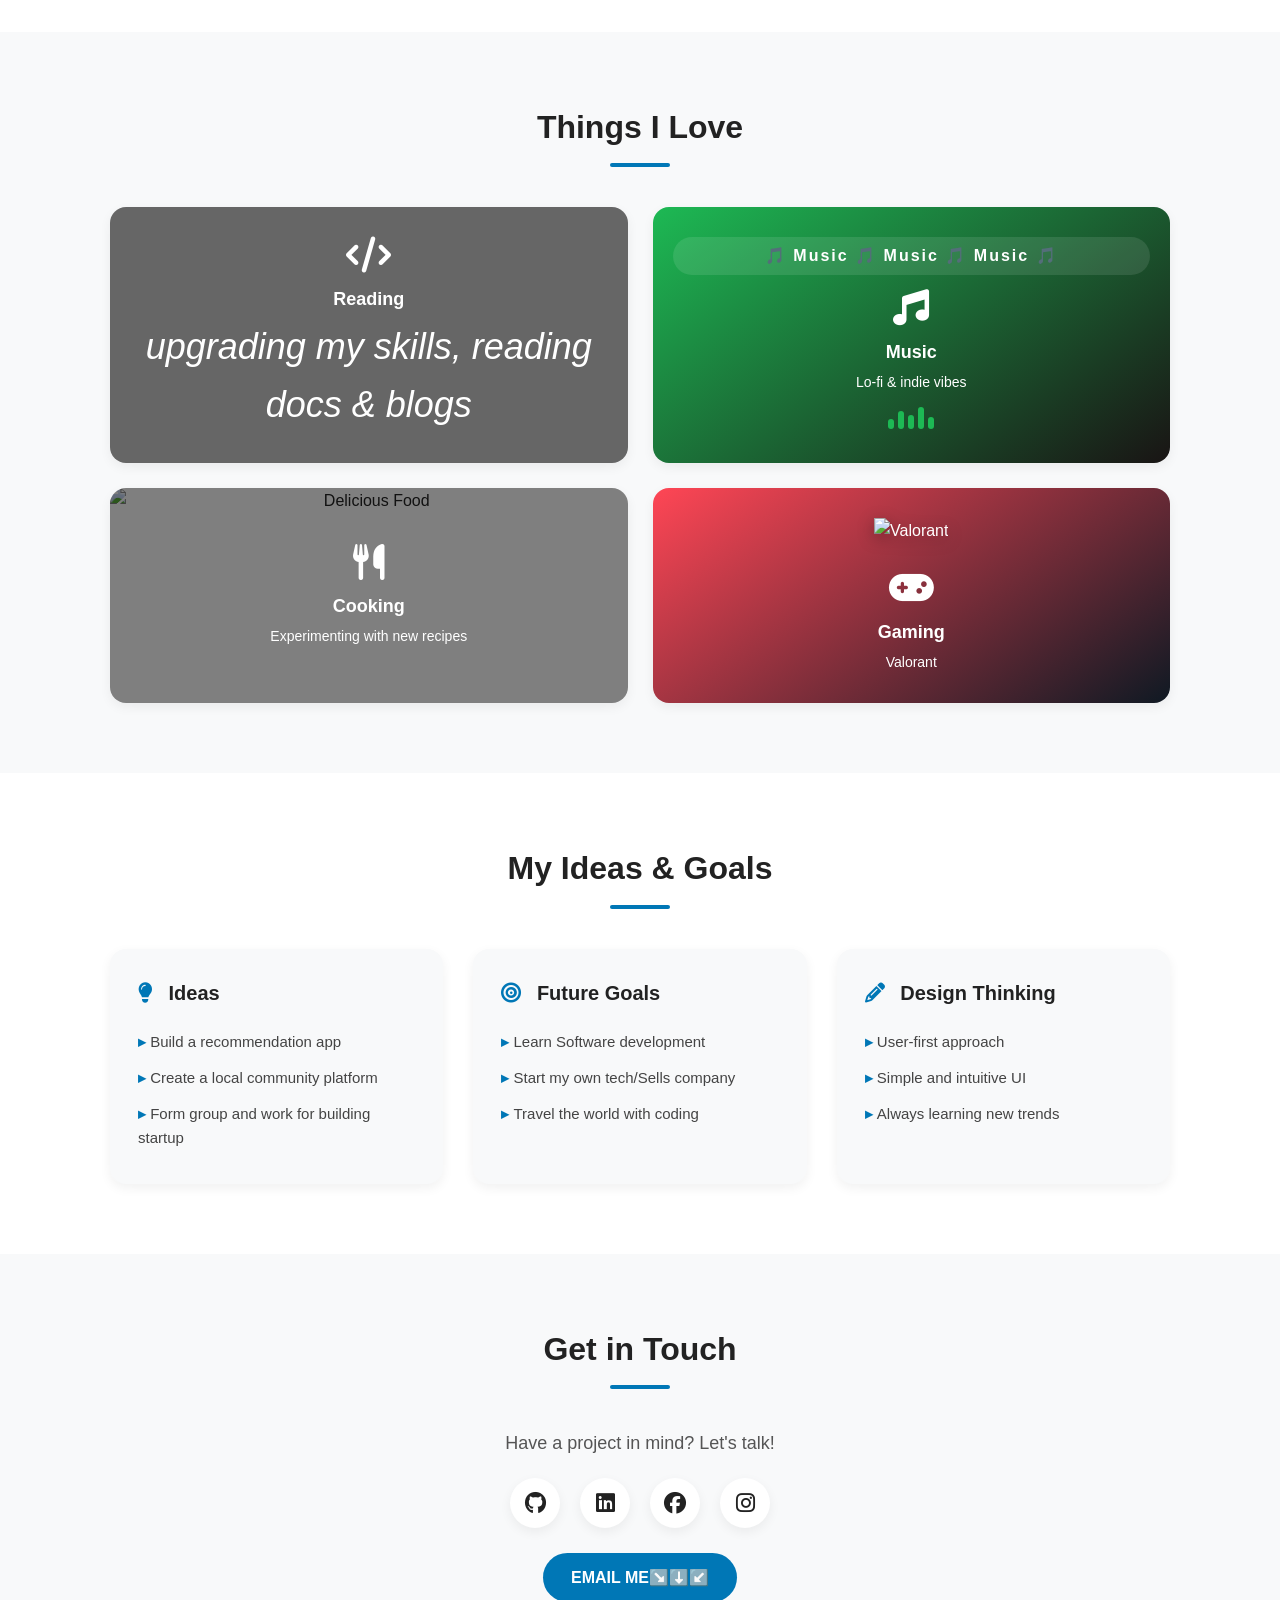
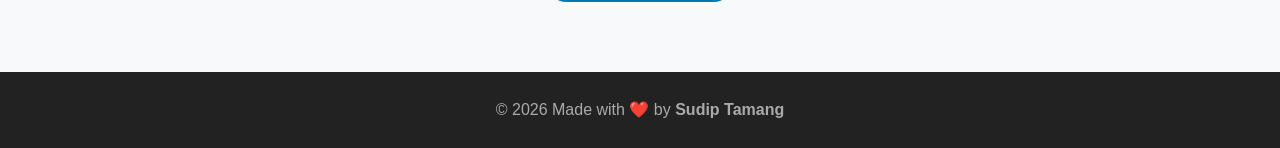
==== commit 73088873: "Update index.html" ====
--- a/index.html
+++ b/index.html
@@ -3,18 +3,77 @@
 <head>
     <meta charset="UTF-8">
     <meta name="viewport" content="width=device-width, initial-scale=1.0">
-    <title>sudip Tamang portfolio</title>
-    <link rel="icon" type="image" href="https://www.image2url.com/r2/default/images/1786379049205-15d8fd8d-6940-4964-ab70-1ef283186fb5.jpg">
+
+    <!-- ===== PRIMARY SEO ===== -->
+    <title>Sudip Tamang | Web Developer Portfolio – Itahari, Nepal</title>
+    <meta name="description" content="Portfolio of Sudip Tamang, a web developer from Itahari, Nepal. I build clean, fast, and functional websites. See my projects, skills, and get in touch.">
+    <meta name="keywords" content="Sudip Tamang, web developer Nepal, front end developer Itahari, portfolio, HTML CSS JavaScript developer">
+    <meta name="author" content="Sudip Tamang">
+    <meta name="robots" content="index, follow">
+    <link rel="canonical" href="https://sudiptamang.vercel.app/">
+
+    <!-- ===== OPEN GRAPH (Facebook / LinkedIn previews) ===== -->
+    <meta property="og:type" content="website">
+    <meta property="og:title" content="Sudip Tamang | Web Developer Portfolio">
+    <meta property="og:description" content="I build websites that people actually enjoy using. Simple, clean, and functional. Based in Itahari, Nepal.">
+    <meta property="og:url" content="https://sudiptamang.vercel.app/">
+    <meta property="og:image" content="https://www.image2url.com/r2/default/images/1786379049205-15d8fd8d-6940-4964-ab70-1ef283186fb5.jpg">
+    <meta property="og:site_name" content="Sudip Tamang Portfolio">
+
+    <!-- ===== TWITTER CARD ===== -->
+    <meta name="twitter:card" content="summary_large_image">
+    <meta name="twitter:title" content="Sudip Tamang | Web Developer Portfolio">
+    <meta name="twitter:description" content="I build websites that people actually enjoy using. Simple, clean, and functional.">
+    <meta name="twitter:image" content="https://www.image2url.com/r2/default/images/1786379049205-15d8fd8d-6940-4964-ab70-1ef283186fb5.jpg">
+
+    <!-- ===== FAVICON ===== -->
+    <link rel="icon" type="image/jpeg" href="https://www.image2url.com/r2/default/images/1786379049205-15d8fd8d-6940-4964-ab70-1ef283186fb5.jpg">
+    <link rel="apple-touch-icon" href="https://www.image2url.com/r2/default/images/1786379049205-15d8fd8d-6940-4964-ab70-1ef283186fb5.jpg">
+
+    <!-- ===== STYLESHEETS & FONTS ===== -->
     <link rel="stylesheet" href="style.css">
-    <!-- Font Awesome for icons -->
     <link rel="stylesheet" href="https://cdnjs.cloudflare.com/ajax/libs/font-awesome/6.5.1/css/all.min.css">
+
+    <!-- ===== STRUCTURED DATA (Person Schema) ===== -->
+    <script type="application/ld+json">
+    {
+      "@context": "https://schema.org",
+      "@type": "Person",
+      "name": "Sudip Tamang",
+      "url": "https://sudiptamang.vercel.app/",
+      "image": "https://www.image2url.com/r2/default/images/1786379049205-15d8fd8d-6940-4964-ab70-1ef283186fb5.jpg",
+      "jobTitle": "Web Developer",
+      "description": "Web developer based in Itahari, Nepal. I build clean, fast, and functional websites.",
+      "address": {
+        "@type": "PostalAddress",
+        "addressLocality": "Itahari",
+        "addressCountry": "Nepal"
+      },
+      "sameAs": [
+        "https://github.com/st9795184-commits",
+        "https://www.linkedin.com/in/sudip-tamang-55581b393",
+        "https://www.facebook.com/share/1Ciba1qmAv/",
+        "https://www.instagram.com/sudip__116"
+      ]
+    }
+    </script>
+
+    <!-- ===== WEBSITE SCHEMA ===== -->
+    <script type="application/ld+json">
+    {
+      "@context": "https://schema.org",
+      "@type": "WebSite",
+      "name": "Sudip Tamang Portfolio",
+      "url": "https://sudiptamang.vercel.app/"
+    }
+    </script>
 </head>
 <body>
 
     <!-- ===== HEADER / NAV ===== -->
     <header>
         <div class="container">
-            <h1 class="logo">MyPortfolio</h1>
+            <div class="logo">MyPortfolio</div>
             <nav>
                 <ul>
                     <li><a href="#about">About</a></li>
@@ -34,12 +93,10 @@
         <div class="container">
             <div class="hero-content">
                 <div class="hero-text">
-                    <h2>Hey, I'm <span class="highlight">Sudip Tamang</span></h2>
+                    <h1>Hey, I'm <span class="highlight">Sudip Tamang</span> — Web Developer</h1>
                     <p>I build websites that people actually enjoy using. Simple, clean, and functional.</p>
-                    <!-- Changed to Contact Me - actually useful! -->
                     <a href="#contact" class="btn">Contact Me ↓</a>
                 </div>
-                <!-- no image -->
             </div>
         </div>
     </section>
@@ -50,7 +107,7 @@
             <h2 class="section-title">About Me</h2>
             <div class="about-grid">
                 <div class="about-text">
-                    <p>I'm a web developer based in <strong>itahari, Nepal</strong>. I love creating websites that solve real problems. I focus on clean design, fast loading, and making sure everything just works.</p>
+                    <p>I'm a web developer based in <strong>Itahari, Nepal</strong>. I love creating websites that solve real problems. I focus on clean design, fast loading, and making sure everything just works.</p>
                     <p>When I'm not coding, I'm probably reading, thinking about new ideas, or exploring the city.</p>
                 </div>
                 <div class="about-location">
@@ -65,7 +122,7 @@
     loading="lazy">
 </iframe>
                     </div>
-                    <p><i class="fas fa-location-dot"></i> Kathmandu, Nepal</p>
+                    <p><i class="fas fa-location-dot"></i> Itahari, Nepal</p>
                 </div>
             </div>
         </div>
@@ -79,37 +136,37 @@
 
             <!-- 1. DENTAL CLINIC -->
             <div class="project-card">
-                <img src="https://www.image2url.com/r2/default/images/1786379560055-b6e43cb1-5522-443b-81a8-1a82596445d4.jpg" alt="client-site">
+                <img src="https://www.image2url.com/r2/default/images/1786379560055-b6e43cb1-5522-443b-81a8-1a82596445d4.jpg" alt="Dental clinic website project by Sudip Tamang">
                 <div class="project-info">
                     <h3>🦷 Dental Clinic Site</h3>
                     <p>Professional dental clinic website with appointments</p>
-                    <a href="https://drjoydentalclinic.com" target="_blank" class="project-link">View Project →</a>
+                    <a href="https://drjoydentalclinic.com" target="_blank" rel="noopener" class="project-link">View Project →</a>
                 </div>
             </div>
 
             <!-- 2. CHAT SYSTEM -->
             <div class="project-card">
-                <img src="https://www.image2url.com/r2/default/images/1786379827660-f479a5e9-be1f-4942-a9d3-b64d60dc621d.jpg" alt="Chat System">
+                <img src="https://www.image2url.com/r2/default/images/1786379827660-f479a5e9-be1f-4942-a9d3-b64d60dc621d.jpg" alt="Real-time chat system project by Sudip Tamang">
                 <div class="project-info">
                     <h3>💬 Chat System</h3>
                     <p>Voice chat, typing animation, join/leave notifications, live user count</p>
-                    <a href="https://one-chat-1j2i.onrender.com" target="_blank" class="project-link">View Project →</a>
+                    <a href="https://one-chat-1j2i.onrender.com" target="_blank" rel="noopener" class="project-link">View Project →</a>
                 </div>
             </div>
 
             <!-- 3. video downloder -->
             <div class="project-card">
-               <img src="https://www.image2url.com/r2/default/images/1786497499121-2b3dfbe2-6ed7-401f-98ba-d487de750ee9.png" alt="personal-project">
+               <img src="https://www.image2url.com/r2/default/images/1786497499121-2b3dfbe2-6ed7-401f-98ba-d487de750ee9.png" alt="TikTok video downloader tool project">
                 <div class="project-info">
                     <h3>📱 TikTok Video Downloader</h3>
                     <p>Download TikTok videos without watermark</p>
-                    <a href="https://https://ssstik.io/" target="_blank" class="project-link">View Project →</a>
+                    <a href="https://ssstik.io/" target="_blank" rel="noopener" class="project-link">View Project →</a>
                 </div>
             </div>
 
             <!-- 4. DISEASE PREDICTION -->
             <div class="project-card">
-                <img src="https://www.image2url.com/r2/default/images/1786380224386-fd264f9d-96fa-427e-9847-ea35f64b3fc4.webp"  alt="hackthon-project">
+                <img src="https://www.image2url.com/r2/default/images/1786380224386-fd264f9d-96fa-427e-9847-ea35f64b3fc4.webp"  alt="AI disease prediction system hackathon project">
                 <div class="project-info">
                     <h3>🏥 Disease Prediction System</h3>
                     <p>AI/ML based disease prediction (Hackathon Project)</p>
@@ -119,11 +176,11 @@
 
             <!-- 5. himalaya enjoyment -->
             <div class="project-card">
-                <img src="https://www.image2url.com/r2/default/images/1786499280229-0e246ce6-ee1c-4a8a-940b-2cf935dea695.png" alt="client- site ">
+                <img src="https://www.image2url.com/r2/default/images/1786499280229-0e246ce6-ee1c-4a8a-940b-2cf935dea695.png" alt="Himalayas in Helsinki restaurant website project">
                 <div class="project-info">
                     <h3>Himalayas in Helsinki</h3>
                     <p>come and enjoy the view ,service and get relaxed.</p>
-                    <a href="https://himalayanbeauty.fi/en/" target="_blank" class="project-link">View Project →</a>
+                    <a href="https://himalayanbeauty.fi/en/" target="_blank" rel="noopener" class="project-link">View Project →</a>
                 </div>
             </div>
 
@@ -140,27 +197,27 @@
             <h2 class="section-title">Some Photos of Mine</h2>
             <div class="photos-grid">
                 <div class="photo-card">
-                    <img src="https://www.image2url.com/r2/default/images/1783653104652-4cb09323-4186-4596-8b40-591a8aa93d38.jpg" alt="Photo 1">
+                    <img src="https://www.image2url.com/r2/default/images/1783653104652-4cb09323-4186-4596-8b40-591a8aa93d38.jpg" alt="Sudip Tamang after work">
                     <p> <strong>After work 😊</strong> </p>
                 </div>
                 <div class="photo-card">
-                    <img src="https://www.image2url.com/r2/default/images/1783657795931-47d7f625-d0f4-4cce-a719-0f8aef47310b.jpg" alt="Photo 2">
+                    <img src="https://www.image2url.com/r2/default/images/1783657795931-47d7f625-d0f4-4cce-a719-0f8aef47310b.jpg" alt="Nature photo by Sudip Tamang">
                     <p> <strong>nature🌳</strong></p>
                 </div>
                 <div class="photo-card">
-                    <img src="https://www.image2url.com/r2/default/images/1783653826144-1d485531-1dc5-4d5a-b680-367e5a2b041b.jpg" alt="Photo 3">
+                    <img src="https://www.image2url.com/r2/default/images/1783653826144-1d485531-1dc5-4d5a-b680-367e5a2b041b.jpg" alt="Coding and hackathon session">
                     <p> <strong>codingXhackthon session</strong> </p>
                 </div>
                 <div class="photo-card">
-                    <img src="https://www.image2url.com/r2/default/images/1783656913177-9a28386e-4516-42bd-8baf-b6beed108de6.jpg" alt="Photo 4">
+                    <img src="https://www.image2url.com/r2/default/images/1783656913177-9a28386e-4516-42bd-8baf-b6beed108de6.jpg" alt="Portrait of Sudip Tamang">
                     <p> <strong> just me 😜</strong></p>
                 </div>
                 <div class="photo-card">
-                    <img src="https://picsum.photos/seed/5/300/300" alt="Photo 5">
+                    <img src="https://picsum.photos/seed/5/300/300" alt="Game night with friends">
                     <p>Game night</p>
                 </div>
                 <div class="photo-card">
-                    <img src="https://www.image2url.com/r2/default/images/1783669581495-2e6f9fce-3eb8-4f91-ae22-bb9cc54ecaf2.png" alt="Photo 6">
+                    <img src="https://cdn.phototourl.com/free/2026-08-30-3ddd964a-66f8-4923-9c29-17312def4e9d.jpg" alt="Childhood photo of Sudip Tamang">
                     <p><strong>mini me 👧😜</strong></p>
                 </div>
             </div>
@@ -206,7 +263,6 @@
             <!-- 1. READING - Video Background -->
             <div class="hobby-item hobby-reading">
                 <div class="hobby-bg-video">
-                    <!-- Replace with your coding video or GIF -->
                     <video autoplay loop muted playsinline>
                         <source src="https://cdn.pixabay.com/video/2021/11/08/93523-642264622_large.mp4" type="video/mp4">
                     </video>
@@ -300,12 +356,12 @@
             <div class="contact-content">
                 <p>Have a project in mind? Let's talk!</p>
                 <div class="social-links">
-                    <a href="https://github.com/st9795184-commits" target="_blank"><i class="fab fa-github"></i></a>
-                    <a href="https://www.linkedin.com/in/sudip-tamang-55581b393?utm_source=share_via&utm_content=profile&utm_medium=member_android" target="_blank"><i class="fab fa-linkedin"></i></a>
-                    <a href="https://www.facebook.com/share/1Ciba1qmAv/ " target="_blank"><i class="fab fa-facebook"></i></a>
-                    <a href="https://www.instagram.com/sudip__116?igsh=MWthMGc0aWd0OXViNQ==" target="_blank"><i class="fab fa-instagram"></i></a>
-                </div>
-               <a href="https://mail.google.com/mail/?view=cm&fs=1&to=st9795184@gmail.com" target="_blank" class="btn"><strong>EMAIL ME↘️⬇️↙️</strong></a>
+                    <a href="https://github.com/st9795184-commits" target="_blank" rel="noopener" aria-label="GitHub"><i class="fab fa-github"></i></a>
+                    <a href="https://www.linkedin.com/in/sudip-tamang-55581b393?utm_source=share_via&utm_content=profile&utm_medium=member_android" target="_blank" rel="noopener" aria-label="LinkedIn"><i class="fab fa-linkedin"></i></a>
+                    <a href="https://www.facebook.com/share/1Ciba1qmAv/" target="_blank" rel="noopener" aria-label="Facebook"><i class="fab fa-facebook"></i></a>
+                    <a href="https://www.instagram.com/sudip__116?igsh=MWthMGc0aWd0OXViNQ==" target="_blank" rel="noopener" aria-label="Instagram"><i class="fab fa-instagram"></i></a>
+                </div>
+               <a href="https://mail.google.com/mail/?view=cm&fs=1&to=st9795184@gmail.com" target="_blank" rel="noopener" class="btn"><strong>EMAIL ME↘️⬇️↙️</strong></a>
             </div>
         </div>
     </section>
@@ -313,7 +369,7 @@
     <!-- ===== FOOTER ===== -->
     <footer>
         <div class="container">
-            <p>© 2026 Made with ❤️ by <strong>sudip Tamang</strong></p>
+            <p>© 2026 Made with ❤️ by <strong>Sudip Tamang</strong></p>
         </div>
     </footer>
 
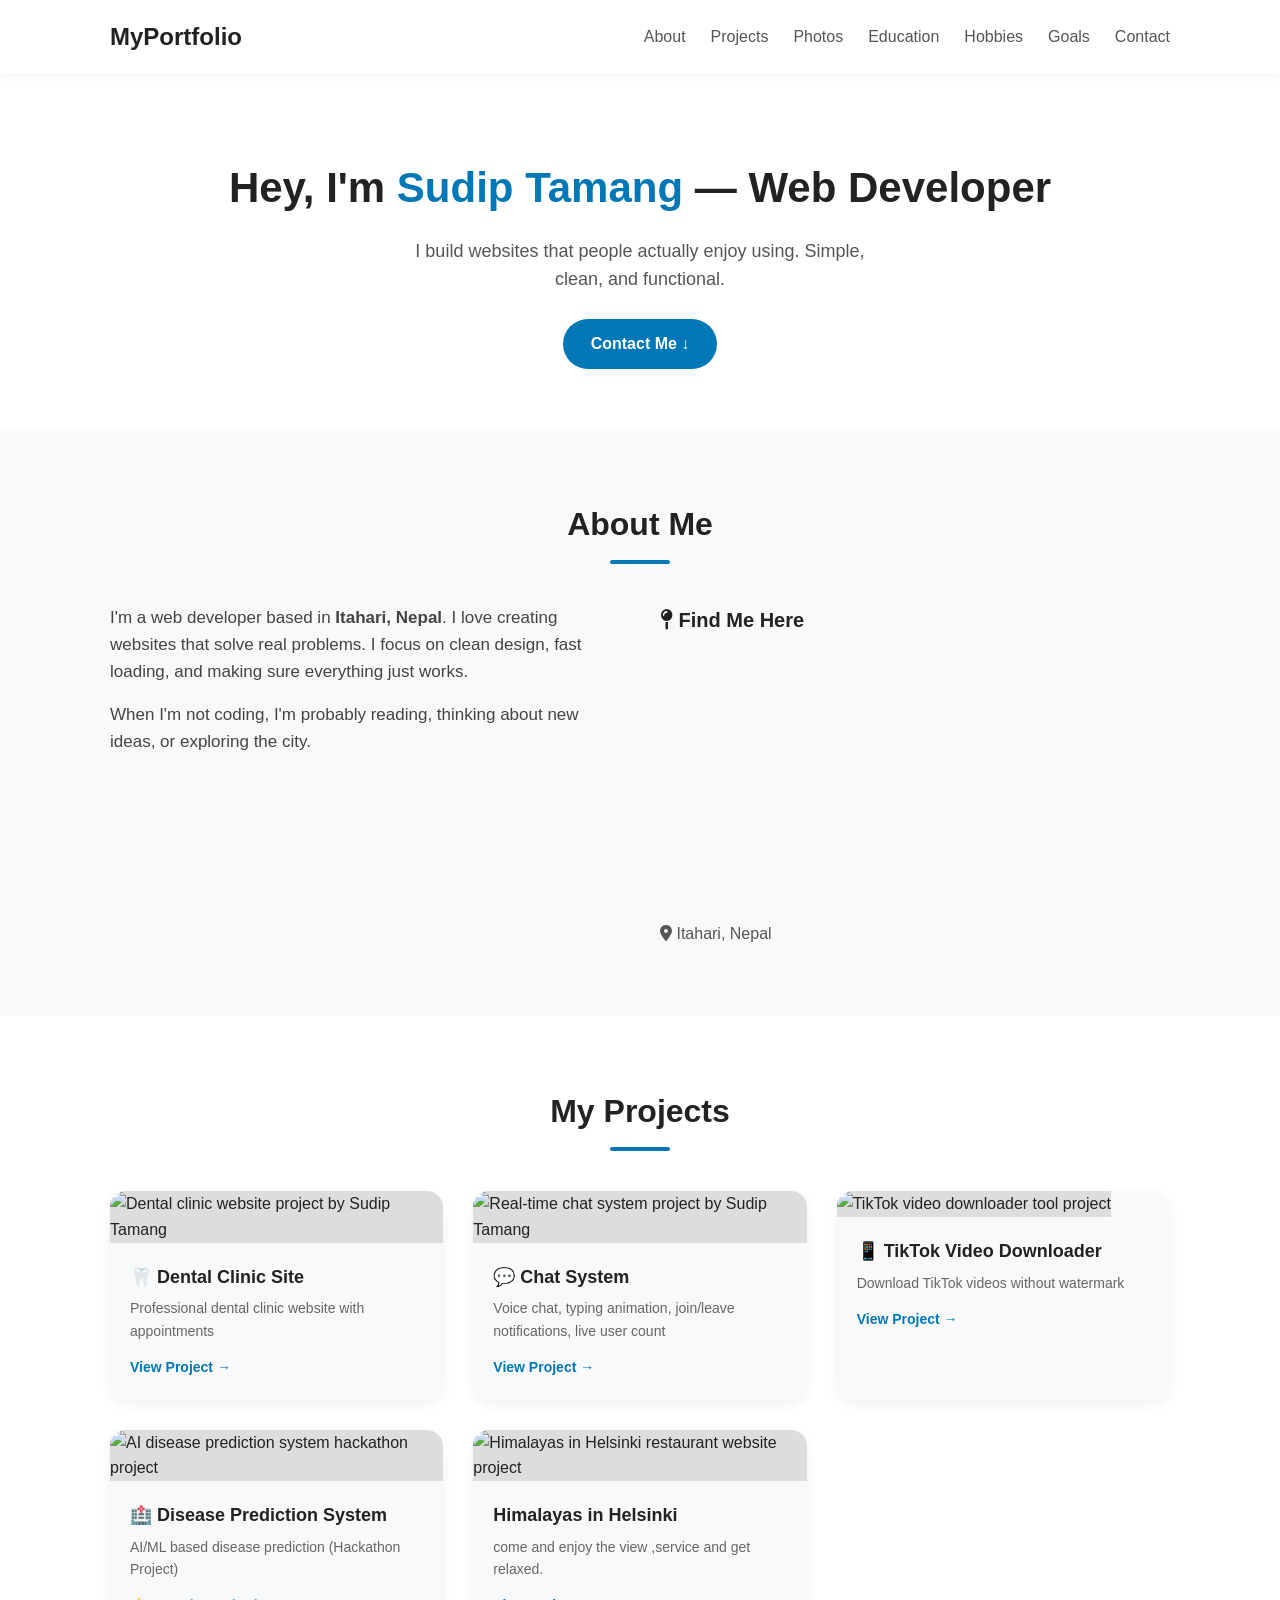
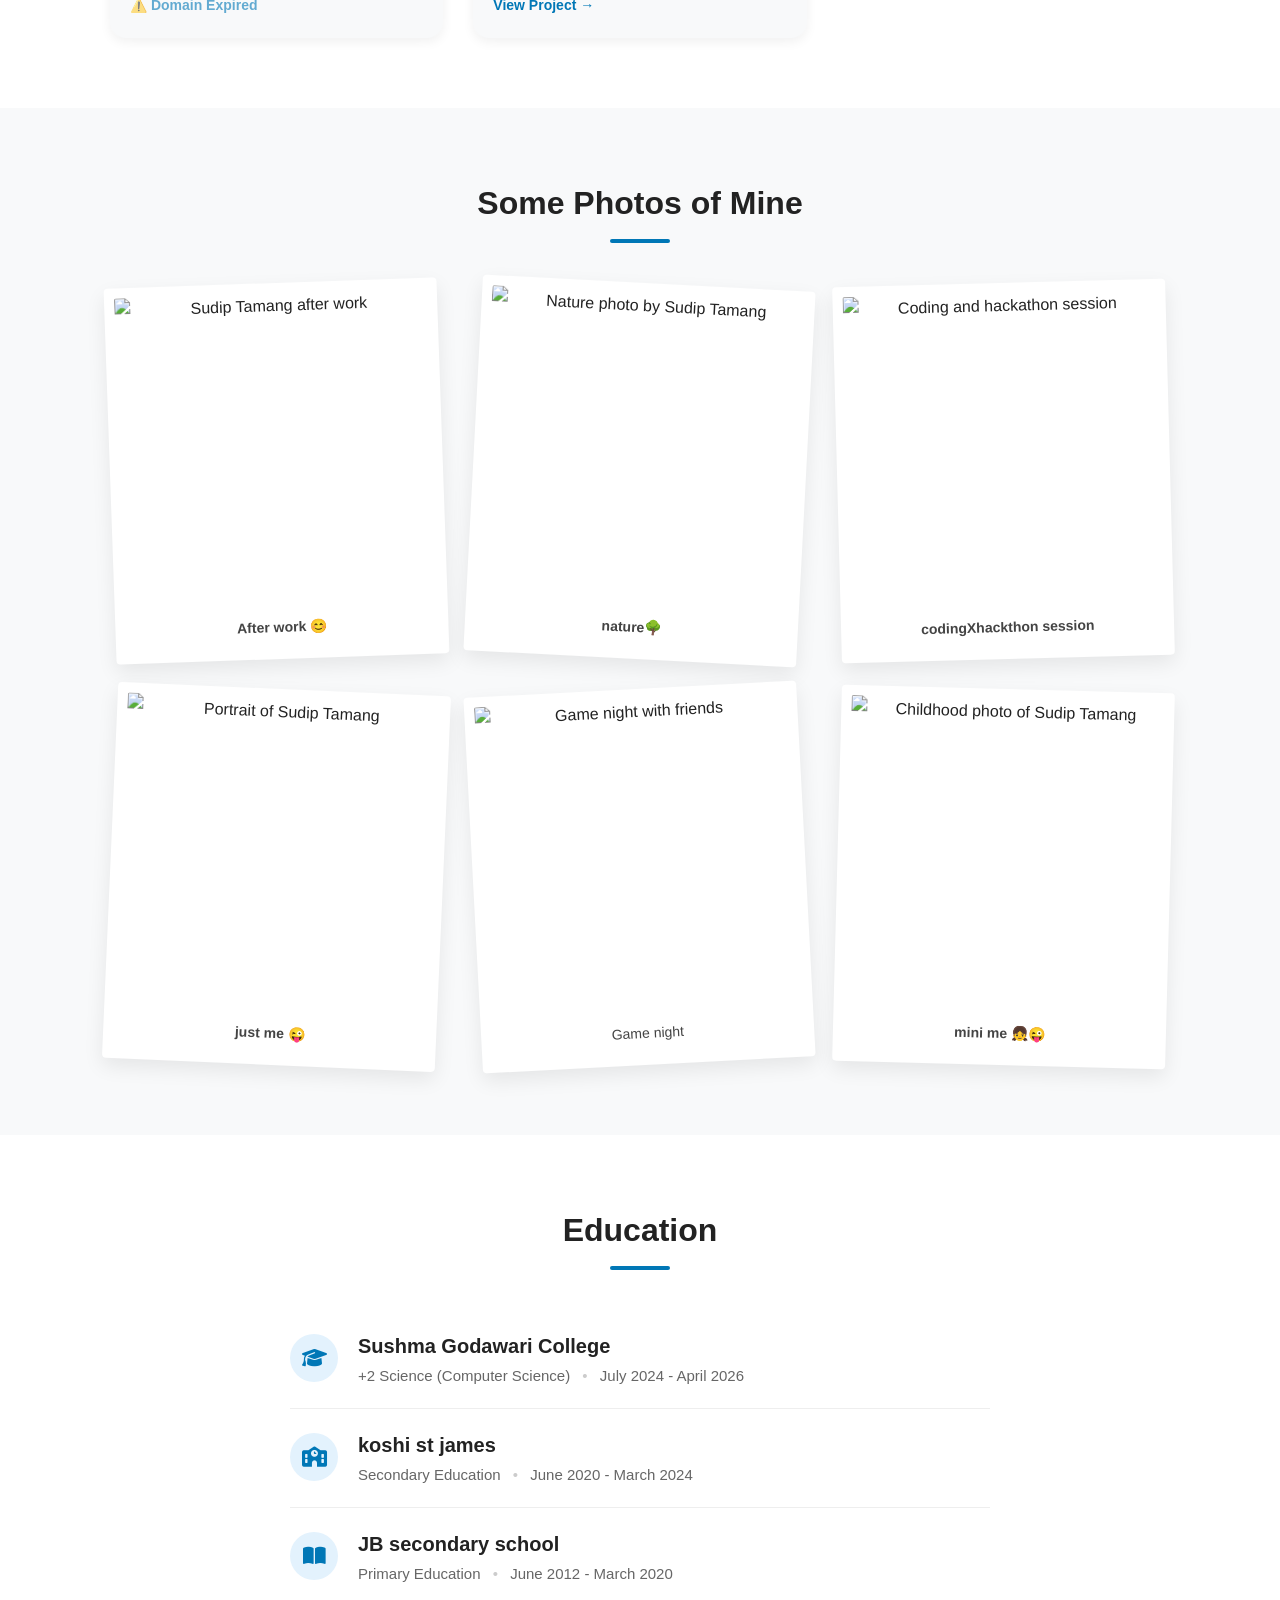
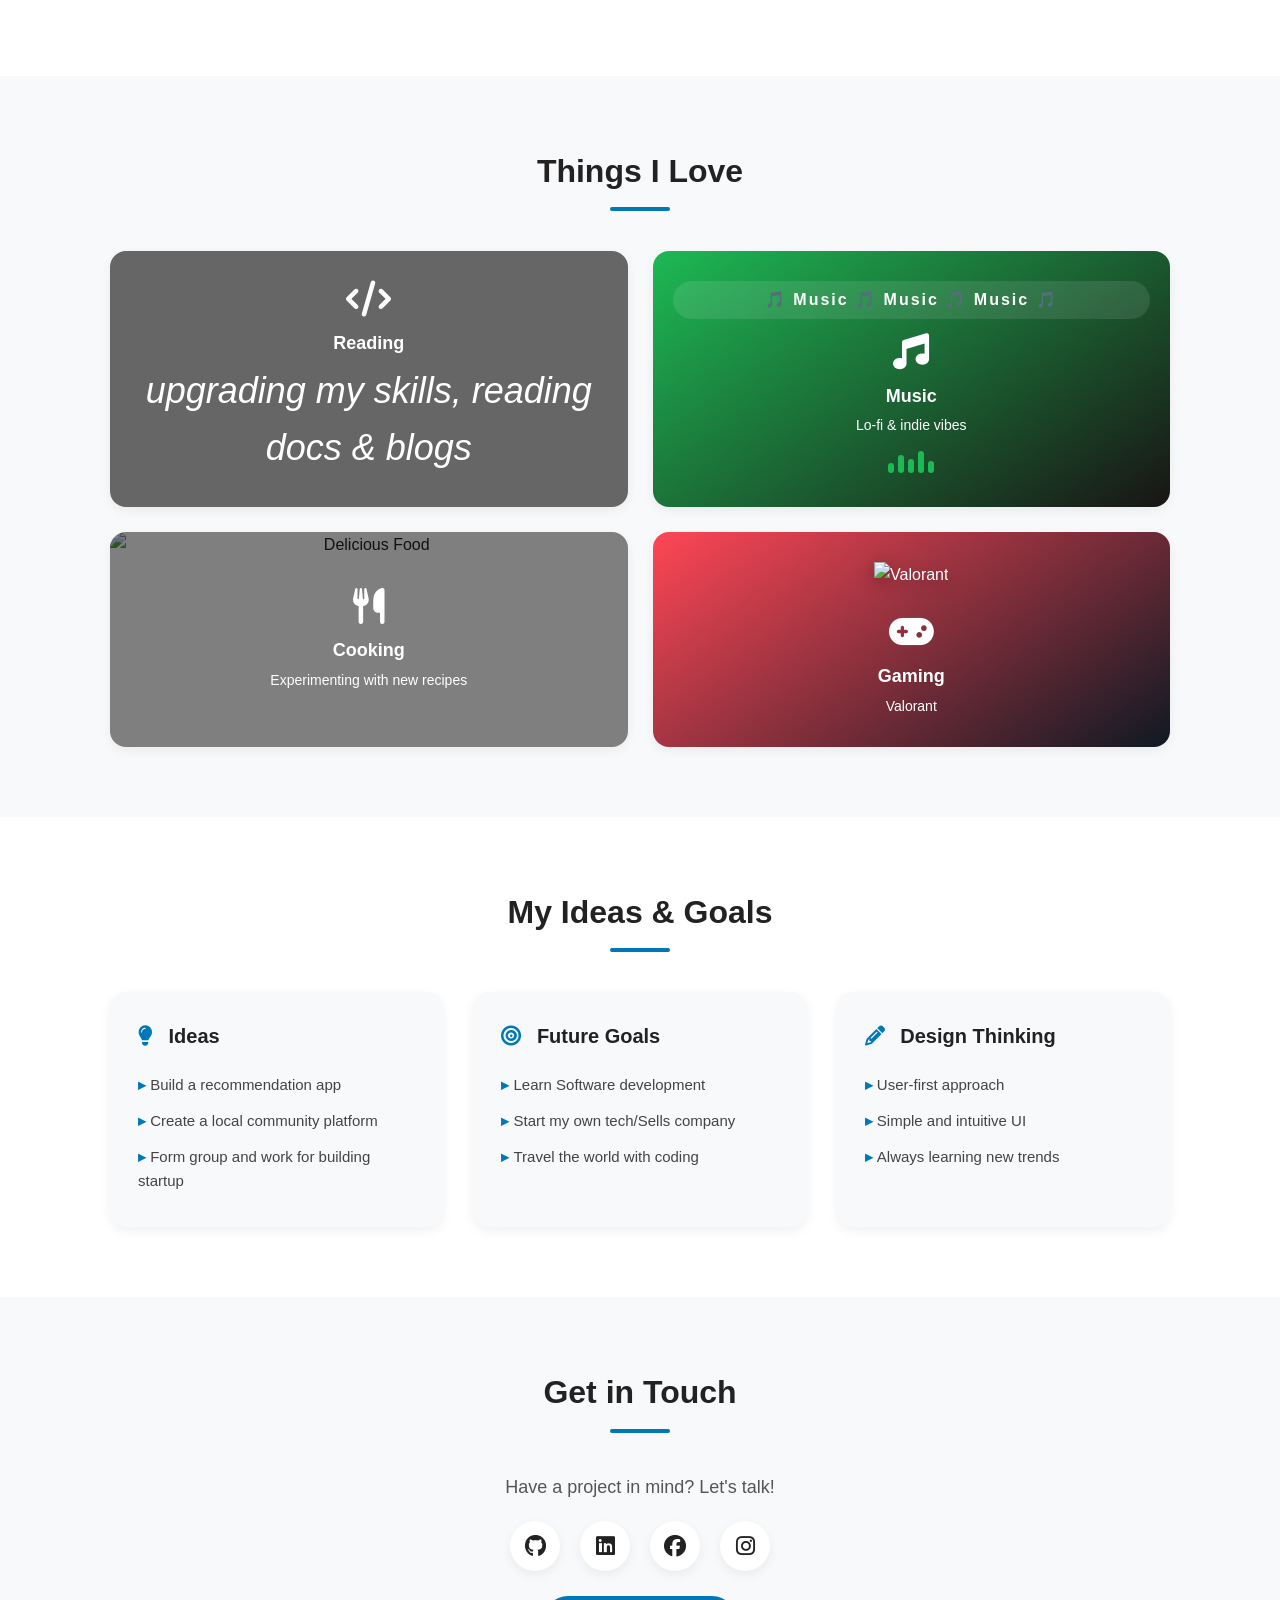
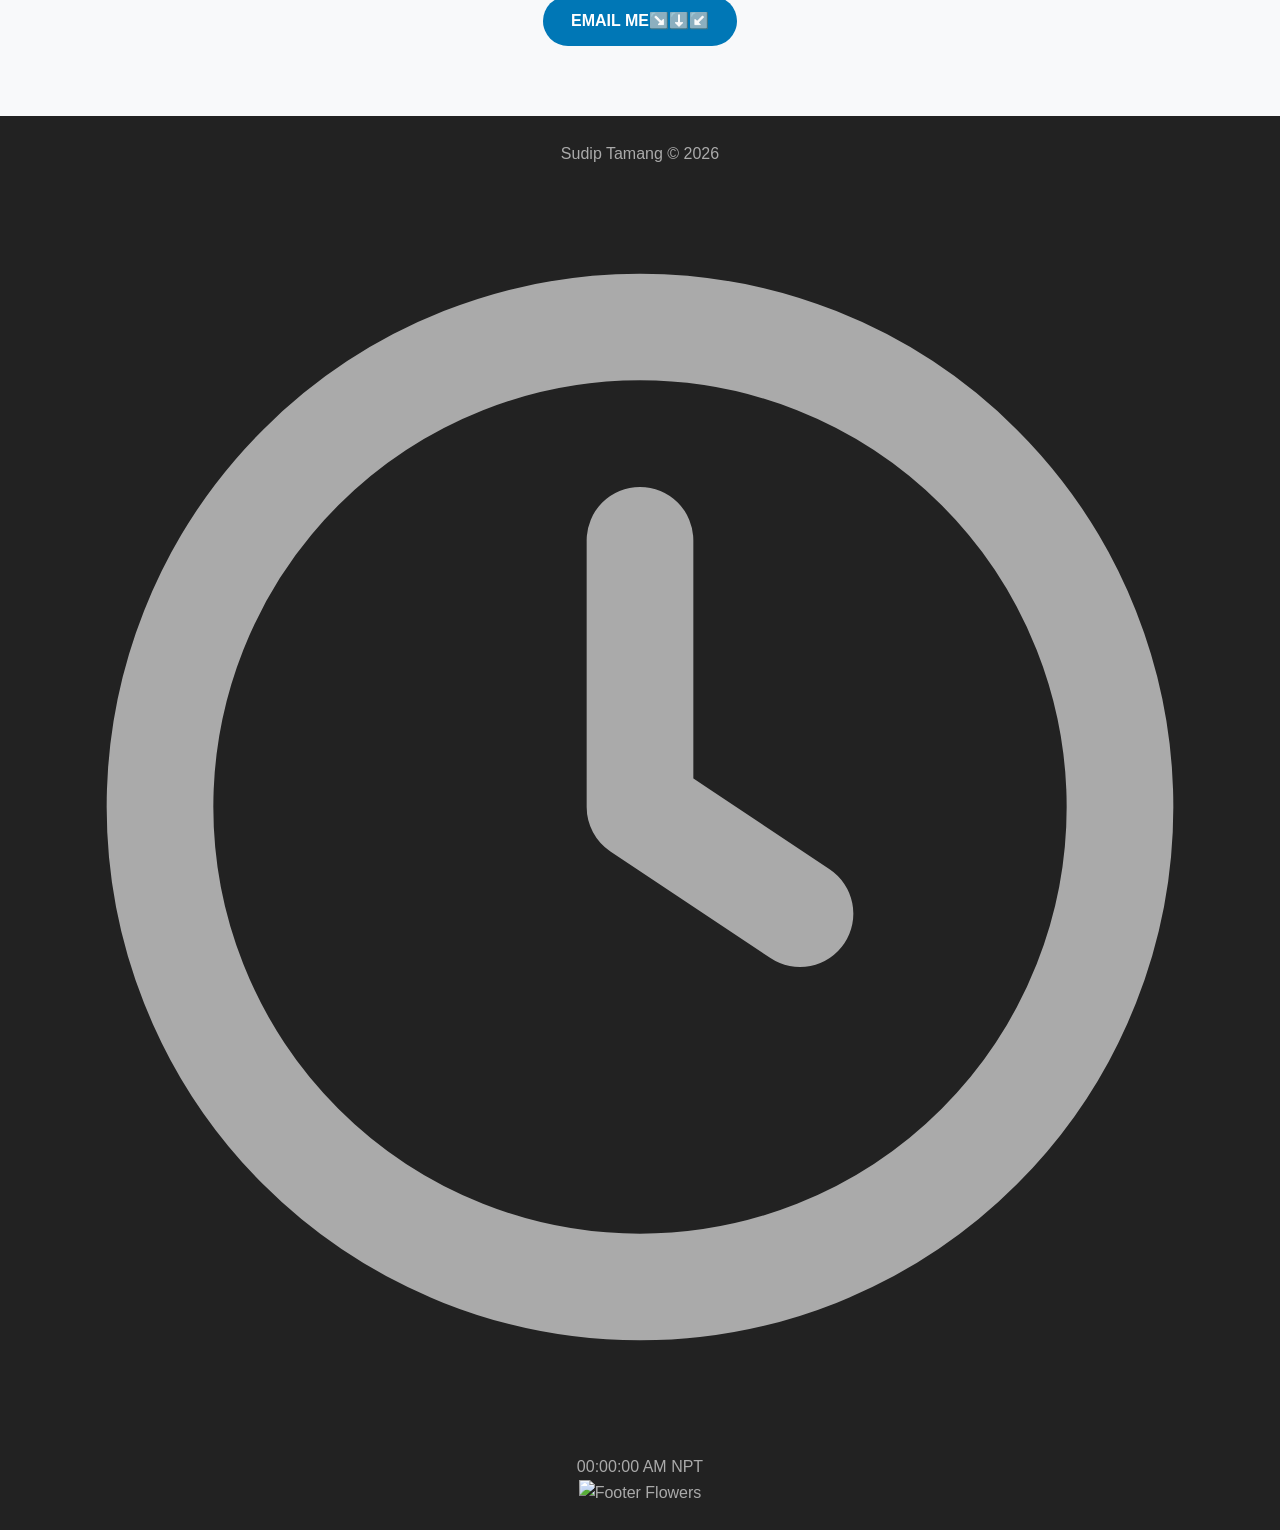
==== commit 25ef289f: "Update index.html" ====
--- a/index.html
+++ b/index.html
@@ -367,11 +367,32 @@
     </section>
 
     <!-- ===== FOOTER ===== -->
-    <footer>
-        <div class="container">
-            <p>© 2026 Made with ❤️ by <strong>Sudip Tamang</strong></p>
-        </div>
-    </footer>
+   <footer class="w-full pt-6 flex flex-col items-center">
+ 
+  <div class="w-full max-w-4xl px-6 flex justify-between items-center text-gray-600 text-sm font-medium">
+   
+    <div>
+      Sudip Tamang © 2026
+    </div>
+
+    
+    <div class="flex items-center gap-x-2">
+      <!-- Clock Icon -->
+      <svg class="w-4 h-4 text-gray-600" fill="none" stroke="currentColor" viewBox="0 0 24 24" xmlns="http://www.w3.org/2000/svg">
+        <circle cx="12" cy="12" r="9" stroke-width="2"></circle>
+        <path stroke-linecap="round" stroke-linejoin="round" stroke-width="2" d="M12 7v5l3 2"></path>
+      </svg>
+      <span id="nepal-time">00:00:00 AM NPT</span>
+    </div>
+  </div>
+
+ 
+  <img  class="bg-slate-900"
+    src="https://cdn.phototourl.com/member/2026-10-06-eb604826-c3a9-46ad-9a73-4e9031935561.png " 
+    alt="Footer Flowers" 
+    class="w-full max-w-4xl h-auto mt-4 object-cover select-none pointer-events-none"
+  />
+</footer>
 
     <script src="script.js"></script>
 </body>
--- a/style.css
+++ b/style.css
@@ -102,7 +102,8 @@
     text-align: center;
 }
 
-.hero-text h2 {
+/* ===== CHANGED: h2 → h1 ===== */
+.hero-text h1 {
     font-size: 42px;
     font-weight: 700;
     margin-bottom: 15px;
@@ -666,7 +667,8 @@
         justify-content: center;
     }
 
-    .hero-text h2 {
+    /* ===== CHANGED: h2 → h1 ===== */
+    .hero-text h1 {
         font-size: 30px;
     }
 
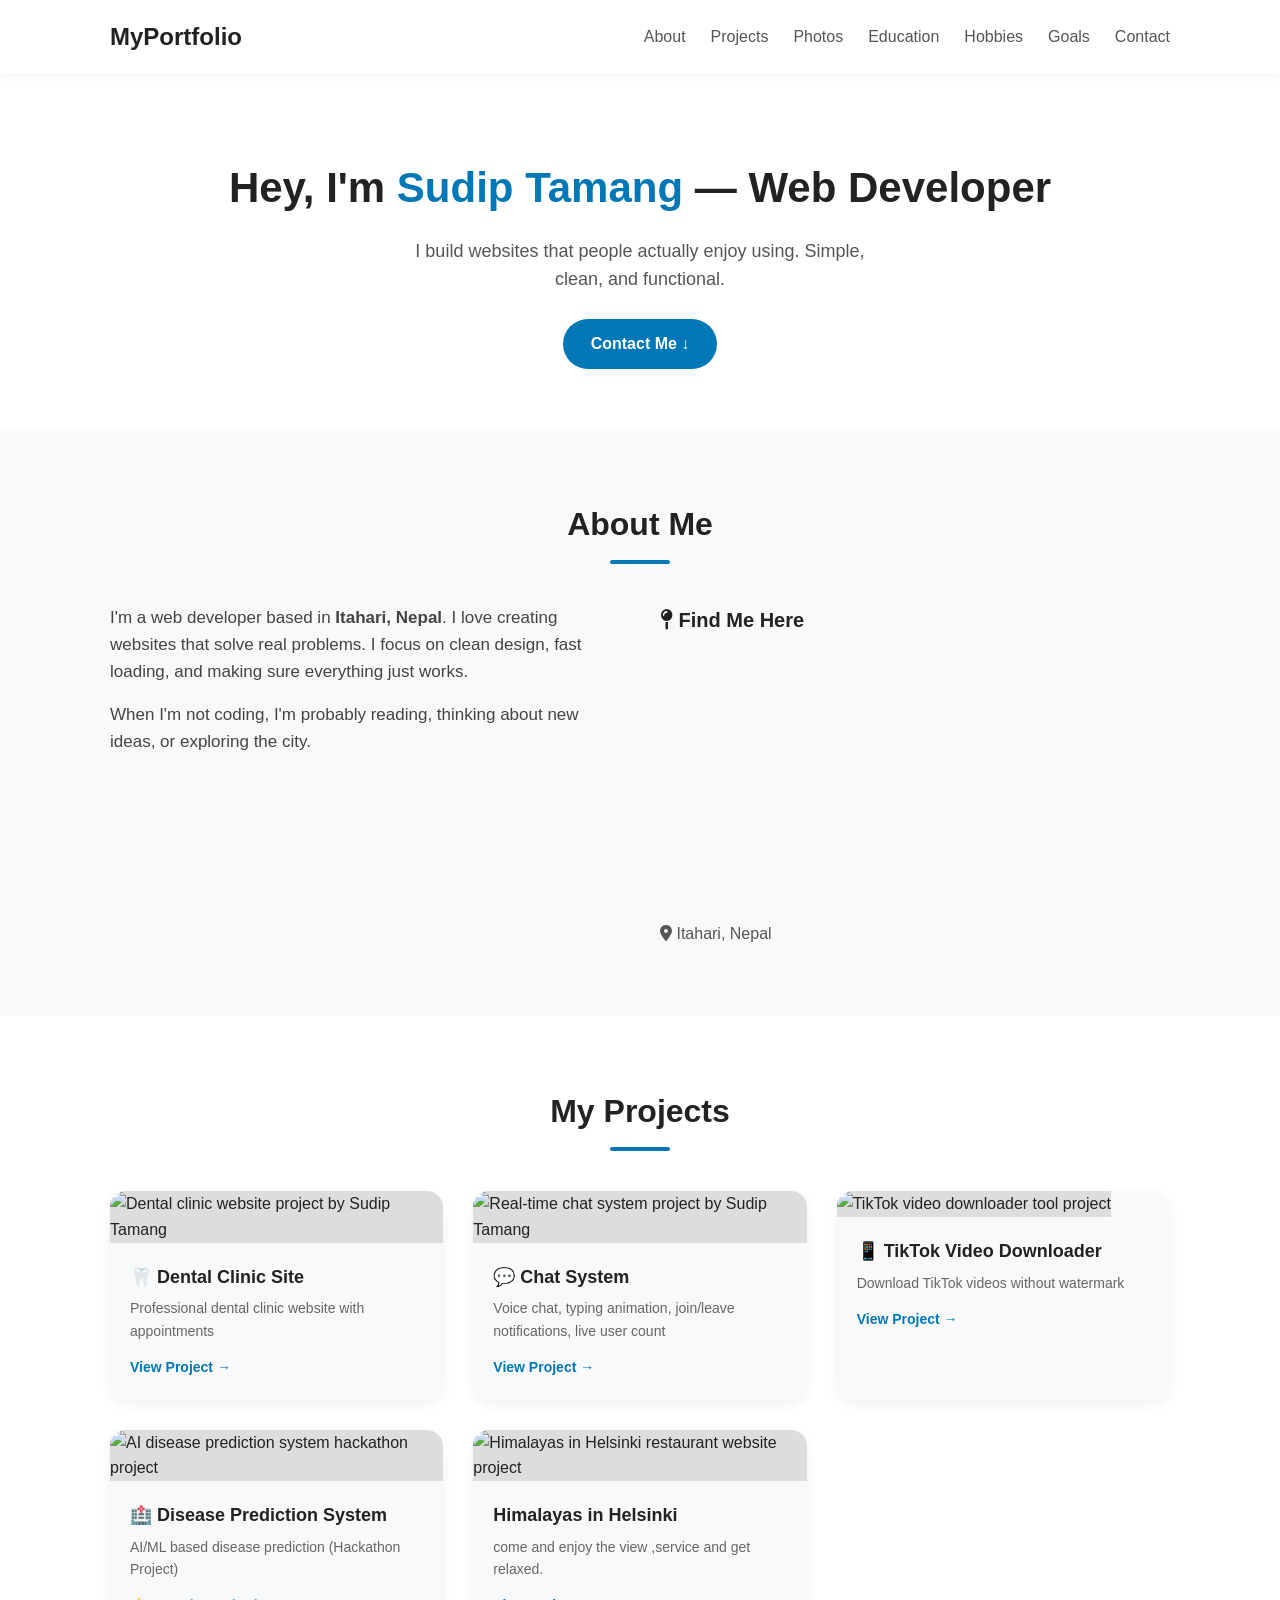
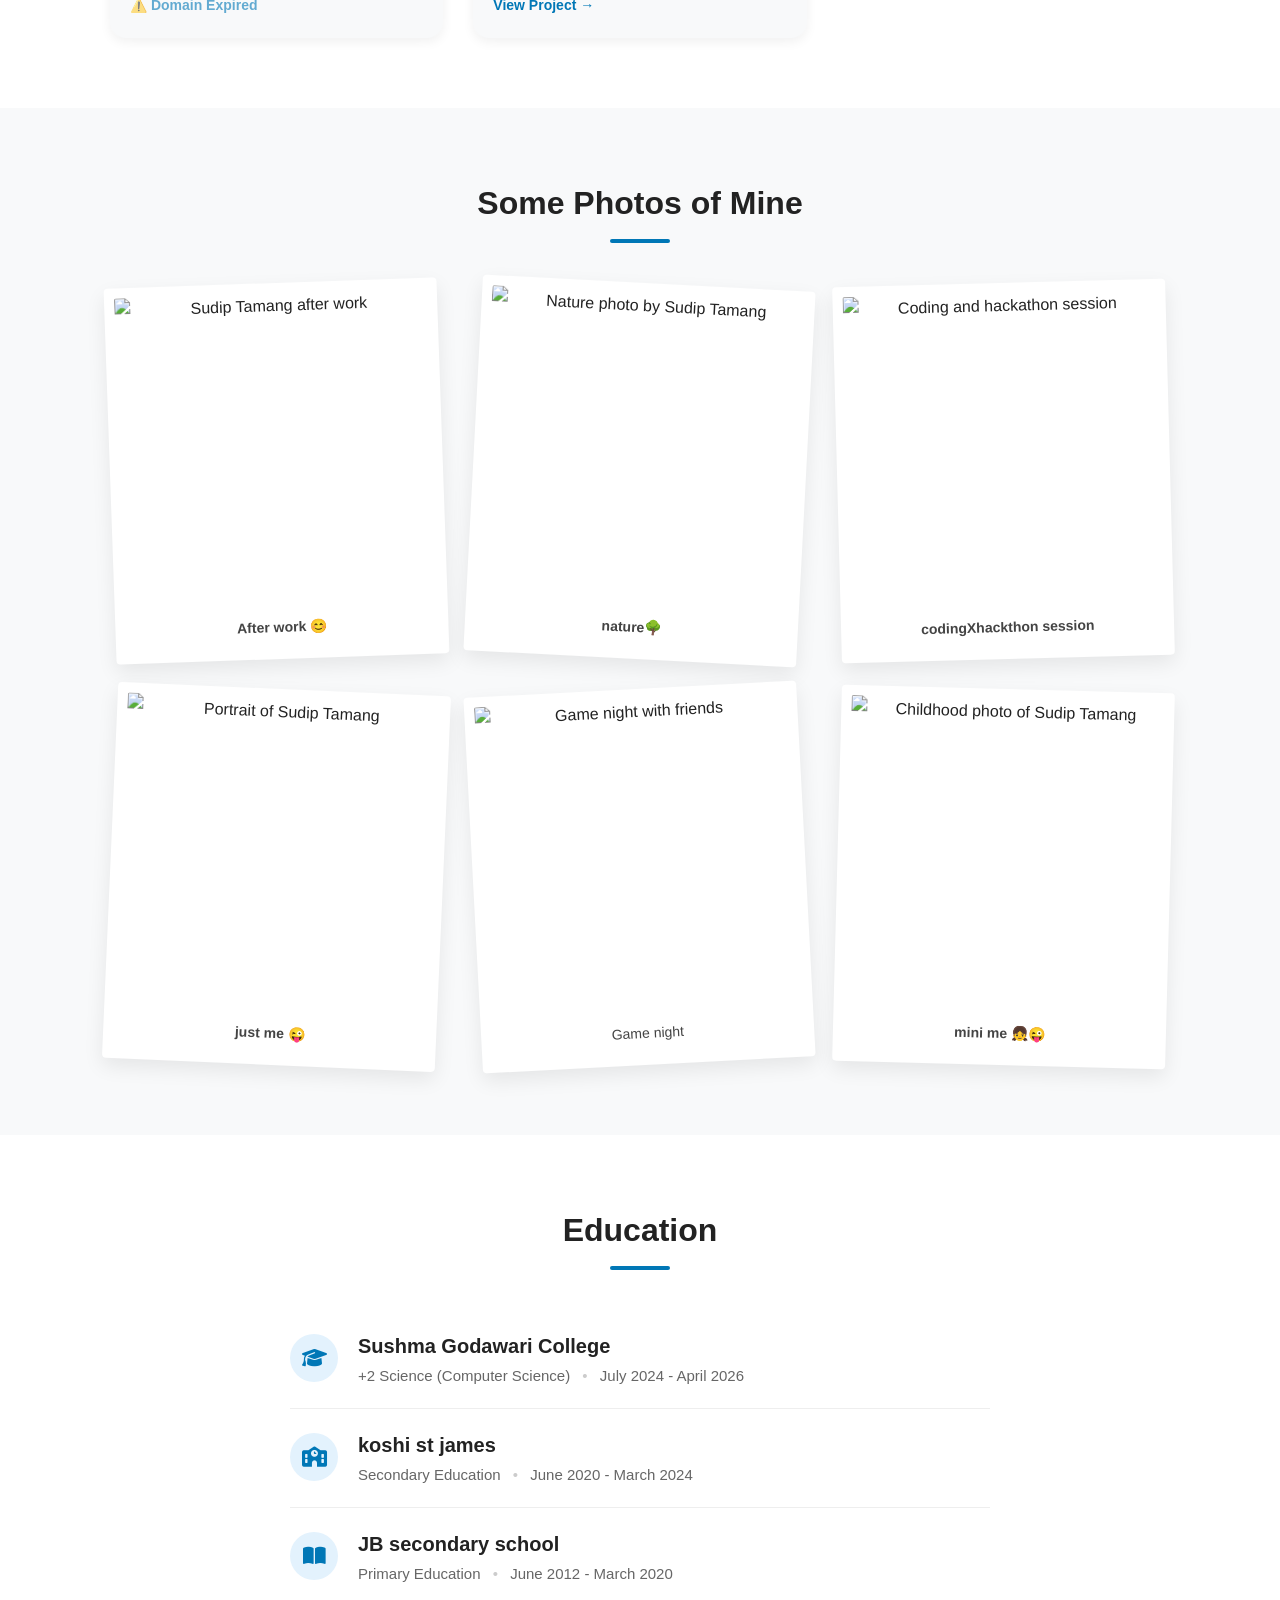
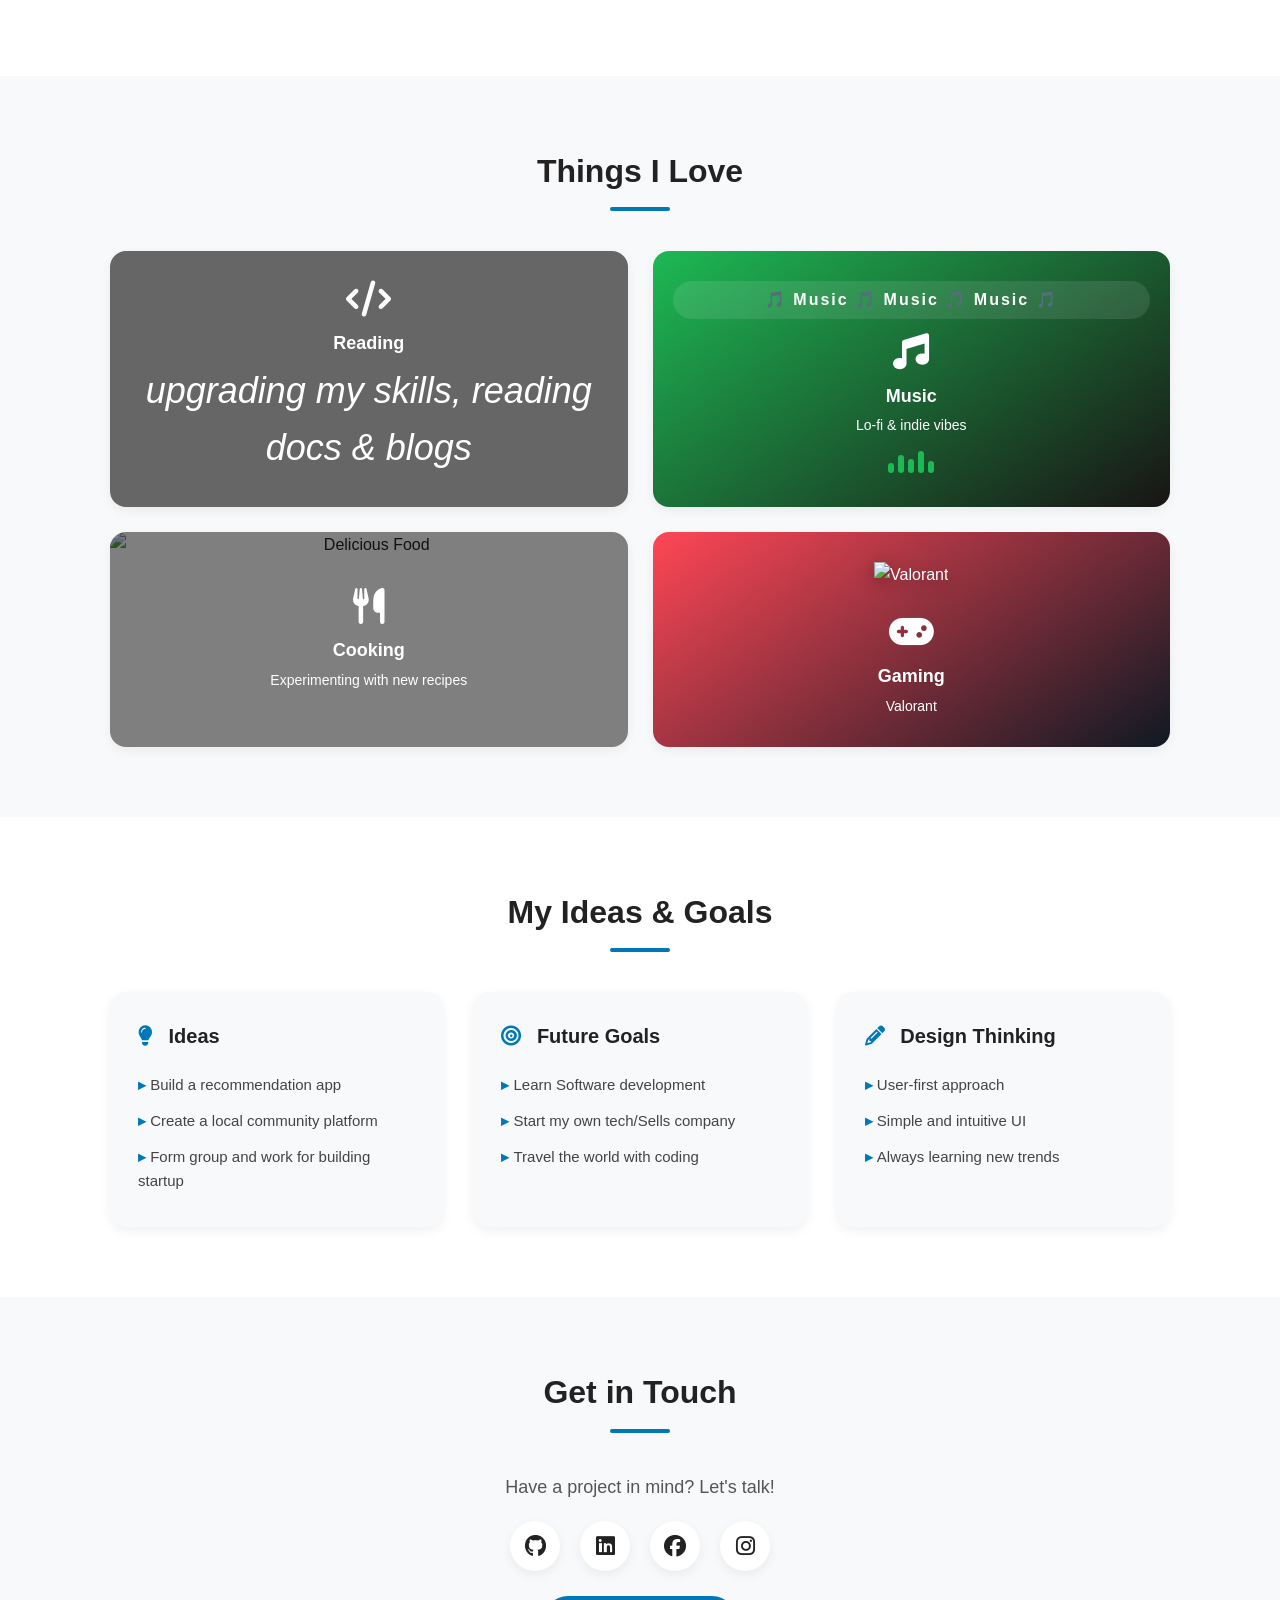
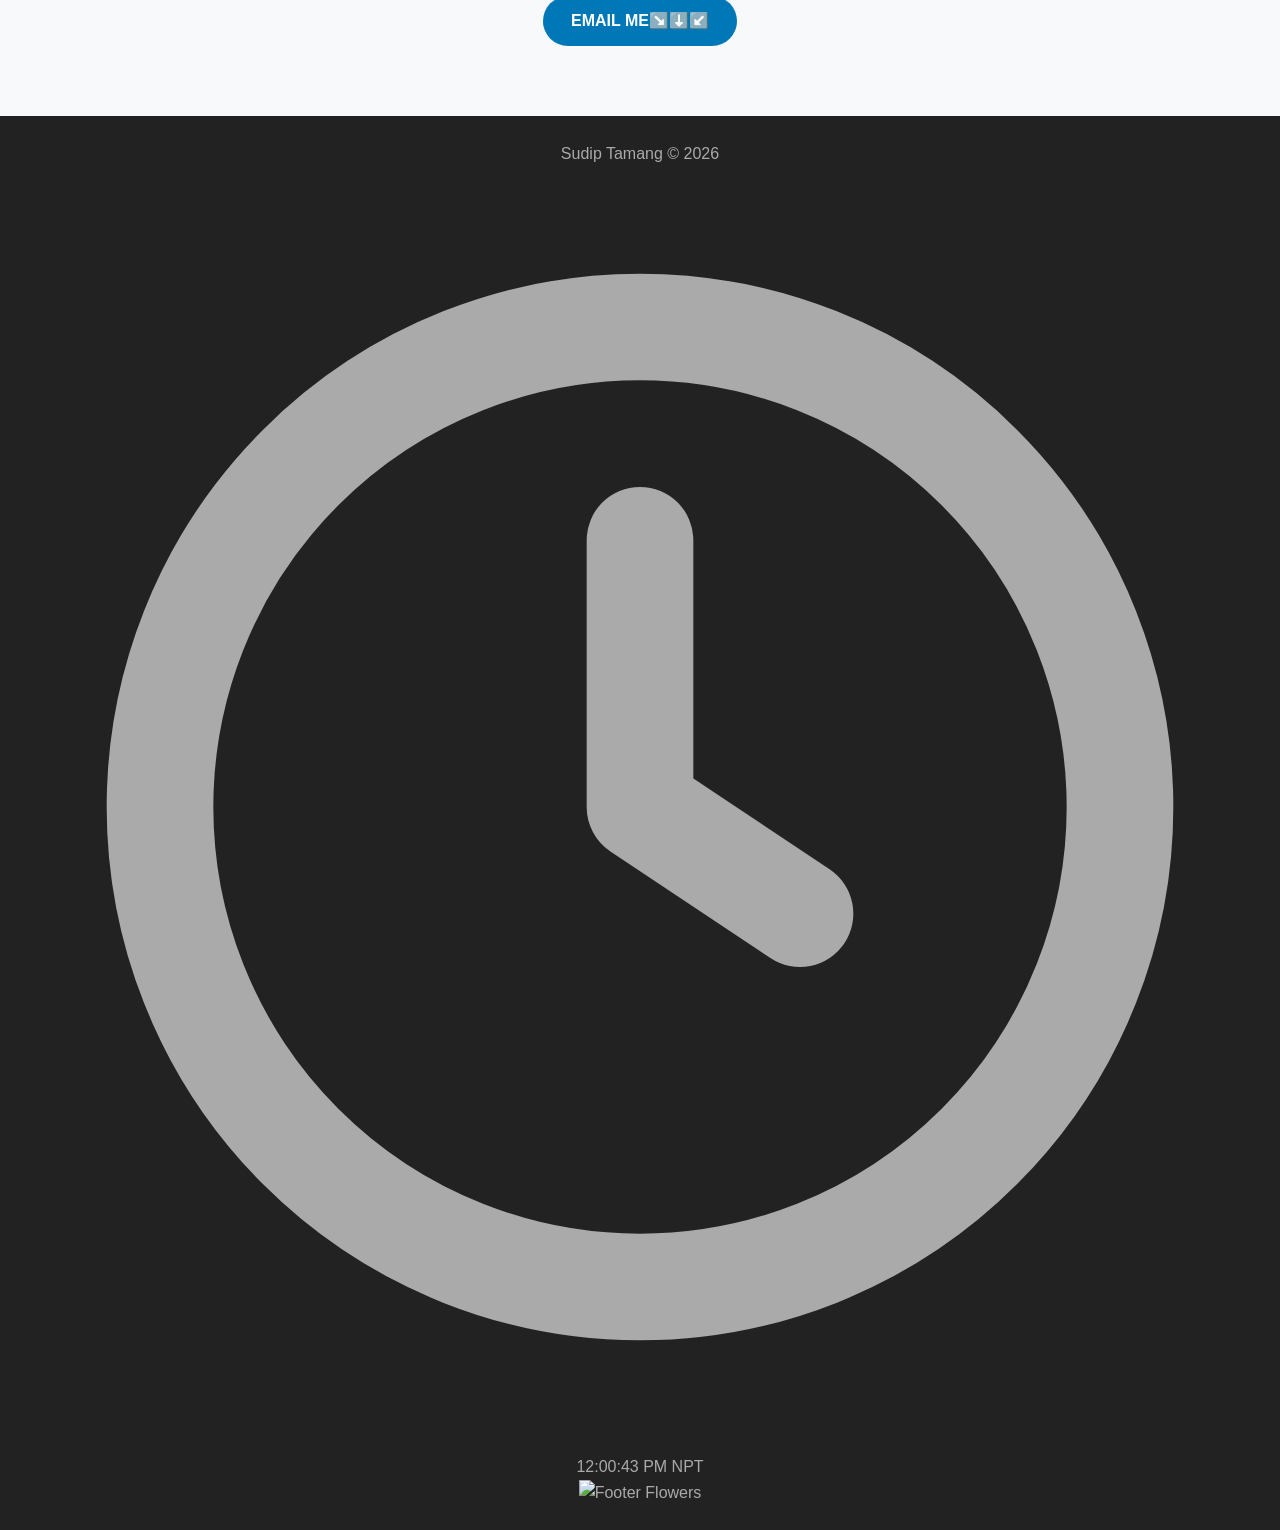
==== commit 00476c95: "Update index.html" ====
--- a/index.html
+++ b/index.html
@@ -3,6 +3,7 @@
 <head>
     <meta charset="UTF-8">
     <meta name="viewport" content="width=device-width, initial-scale=1.0">
+     <script src="https://cdn.jsdelivr.net/npm/@tailwindcss/browser@4"></script>
 
     <!-- ===== PRIMARY SEO ===== -->
     <title>Sudip Tamang | Web Developer Portfolio – Itahari, Nepal</title>
@@ -393,6 +394,29 @@
     class="w-full max-w-4xl h-auto mt-4 object-cover select-none pointer-events-none"
   />
 </footer>
+    <script>
+        function updateNepalTime() {
+    const timeElement = document.getElementById('nepal-time');
+    if (!timeElement) return;
+
+    const options = {
+      timeZone: 'Asia/Kathmandu',
+      hour: '2-digit',
+      minute: '2-digit',
+      second: '2-digit',
+      hour12: true
+    };
+
+    const formatter = new Intl.DateTimeFormat('en-US', options);
+    const currentTime = formatter.format(new Date());
+
+    timeElement.textContent = `${currentTime} NPT`;
+  }
+
+  // Run initial call and set up interval
+  updateNepalTime();
+  setInterval(updateNepalTime, 1000);
+    </script>
 
     <script src="script.js"></script>
 </body>
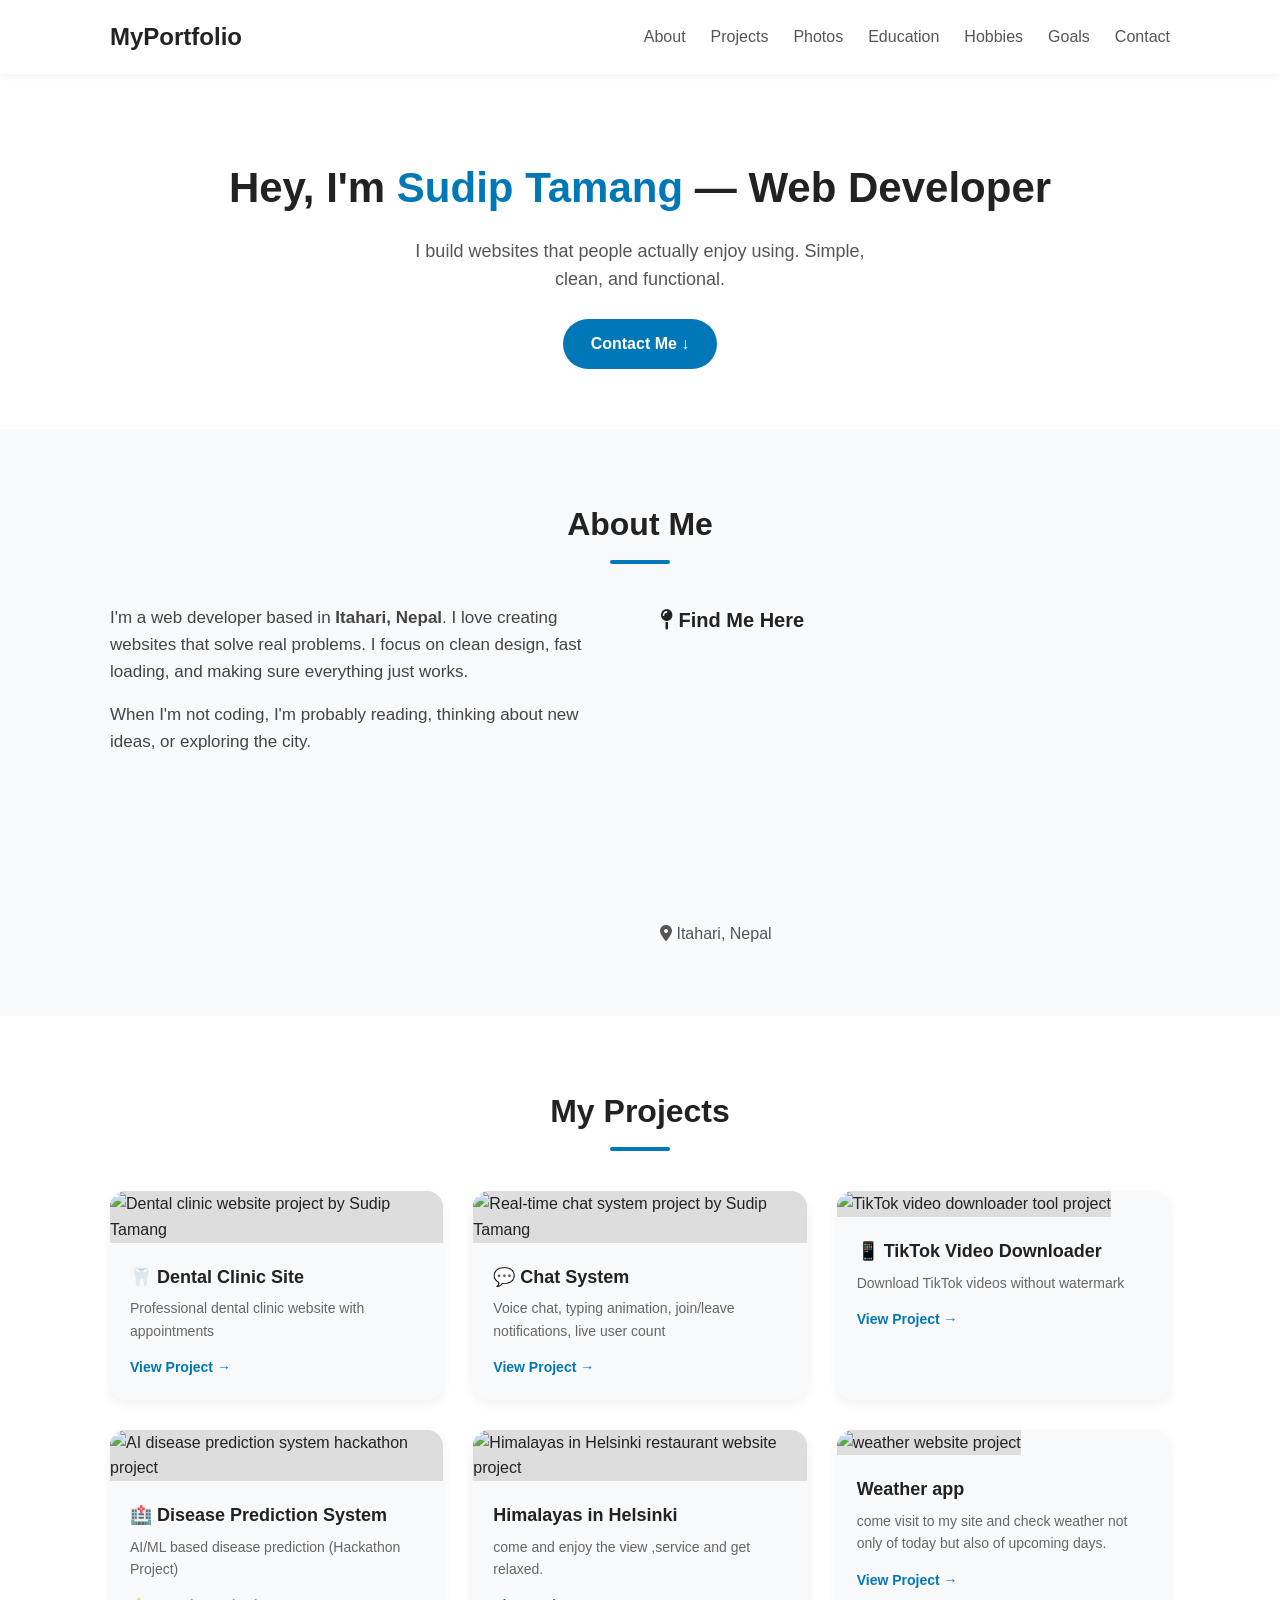
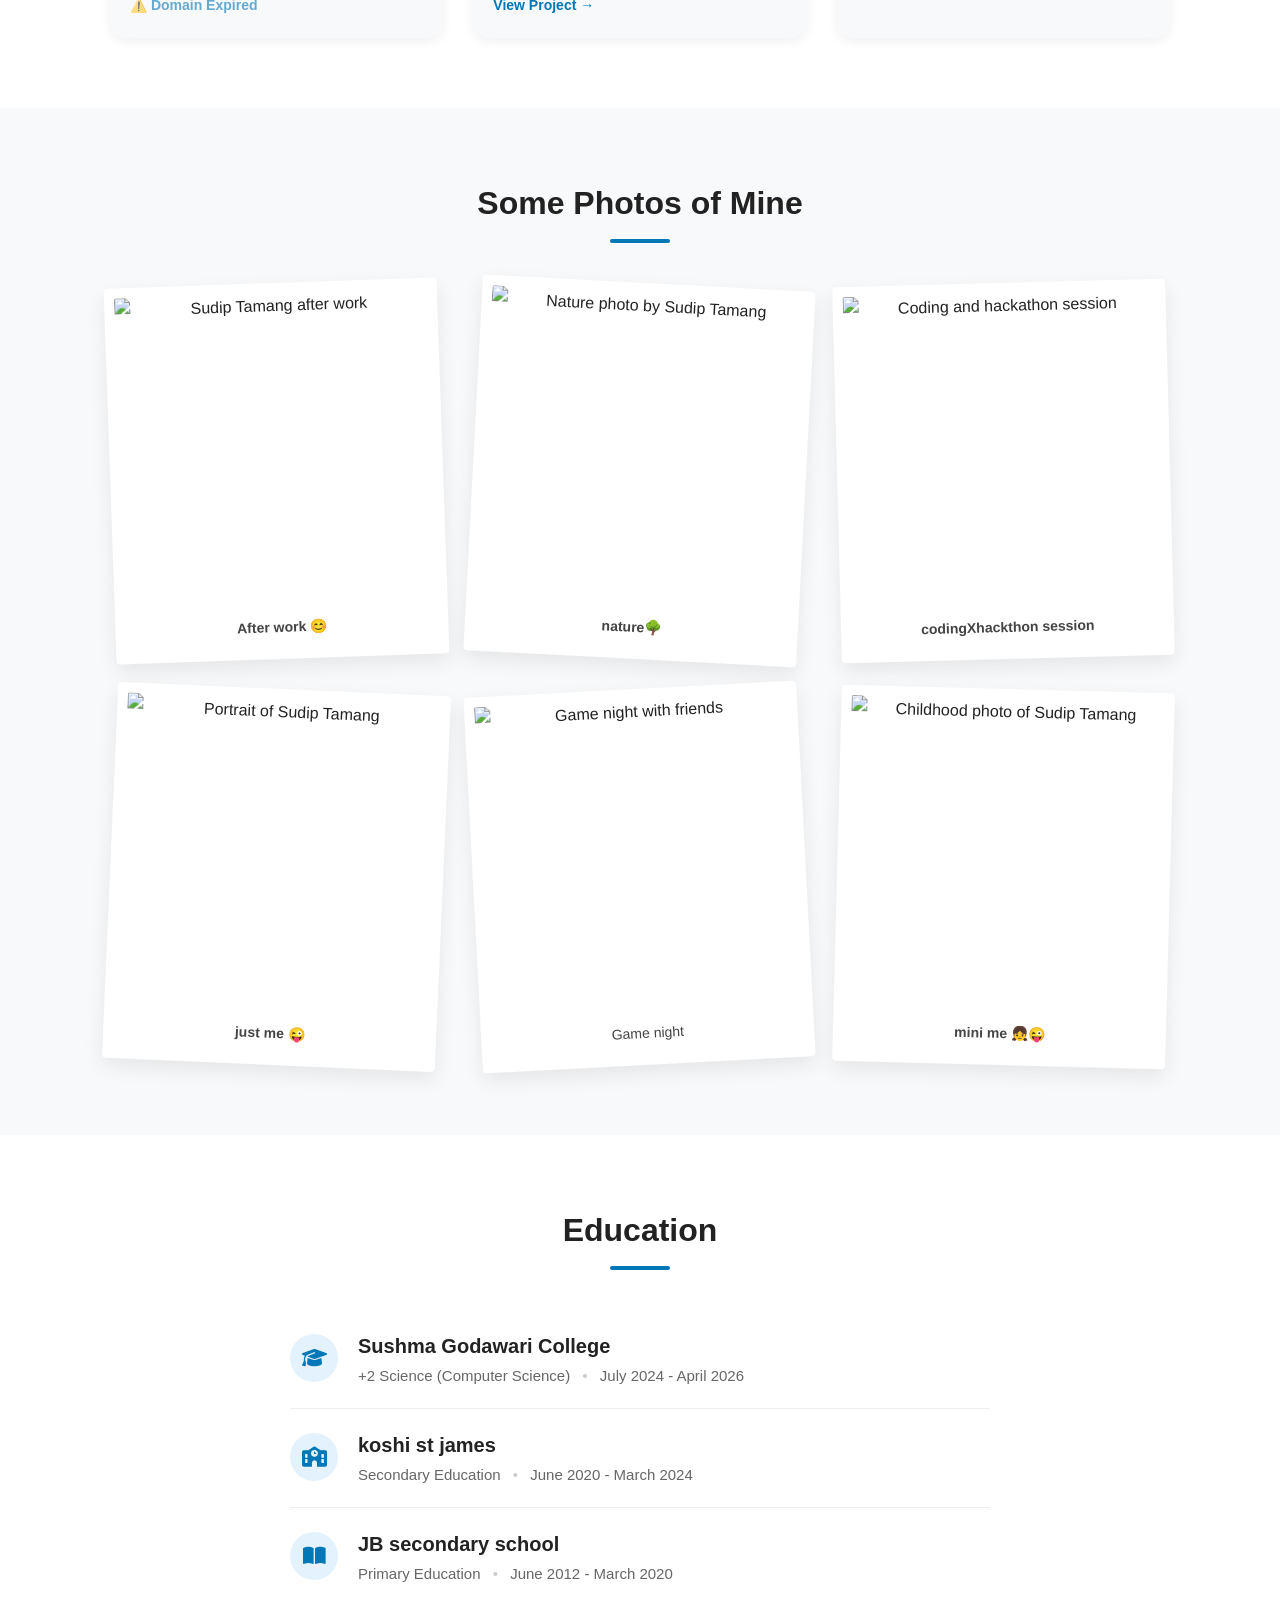
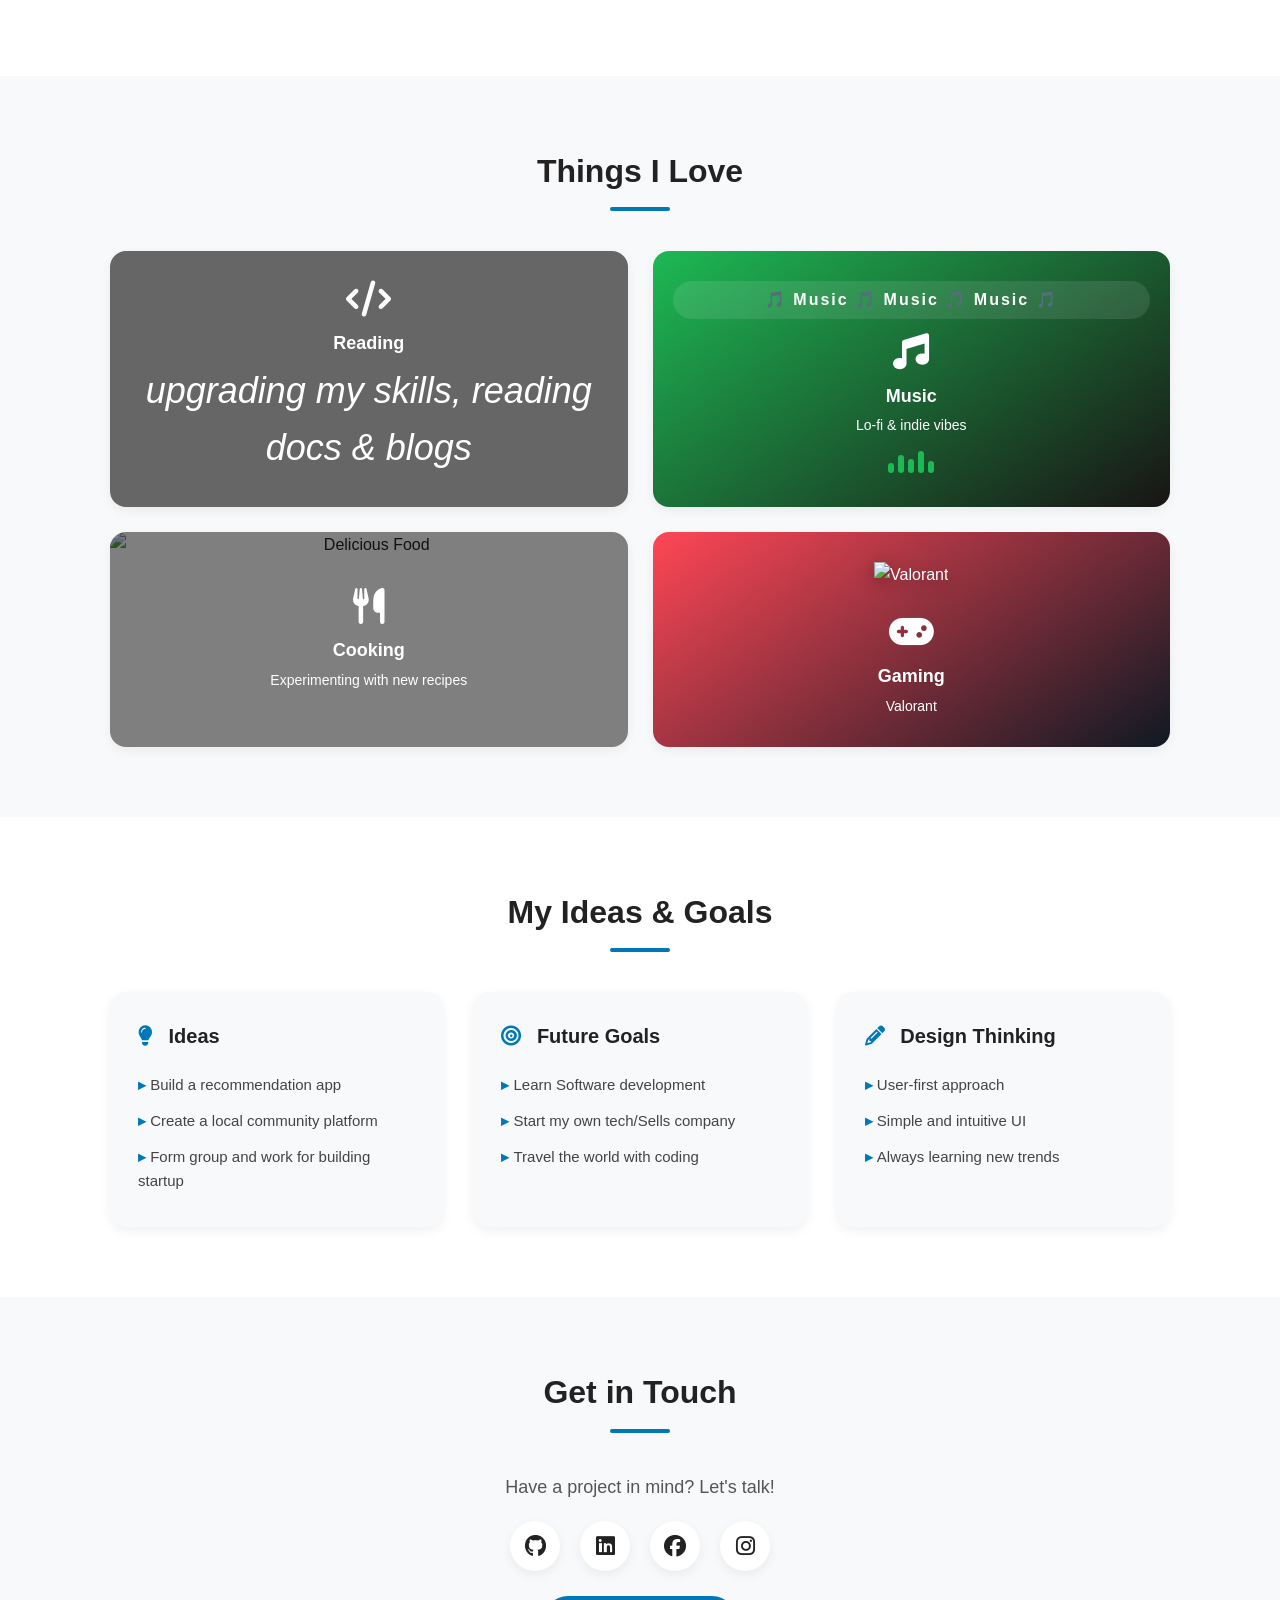
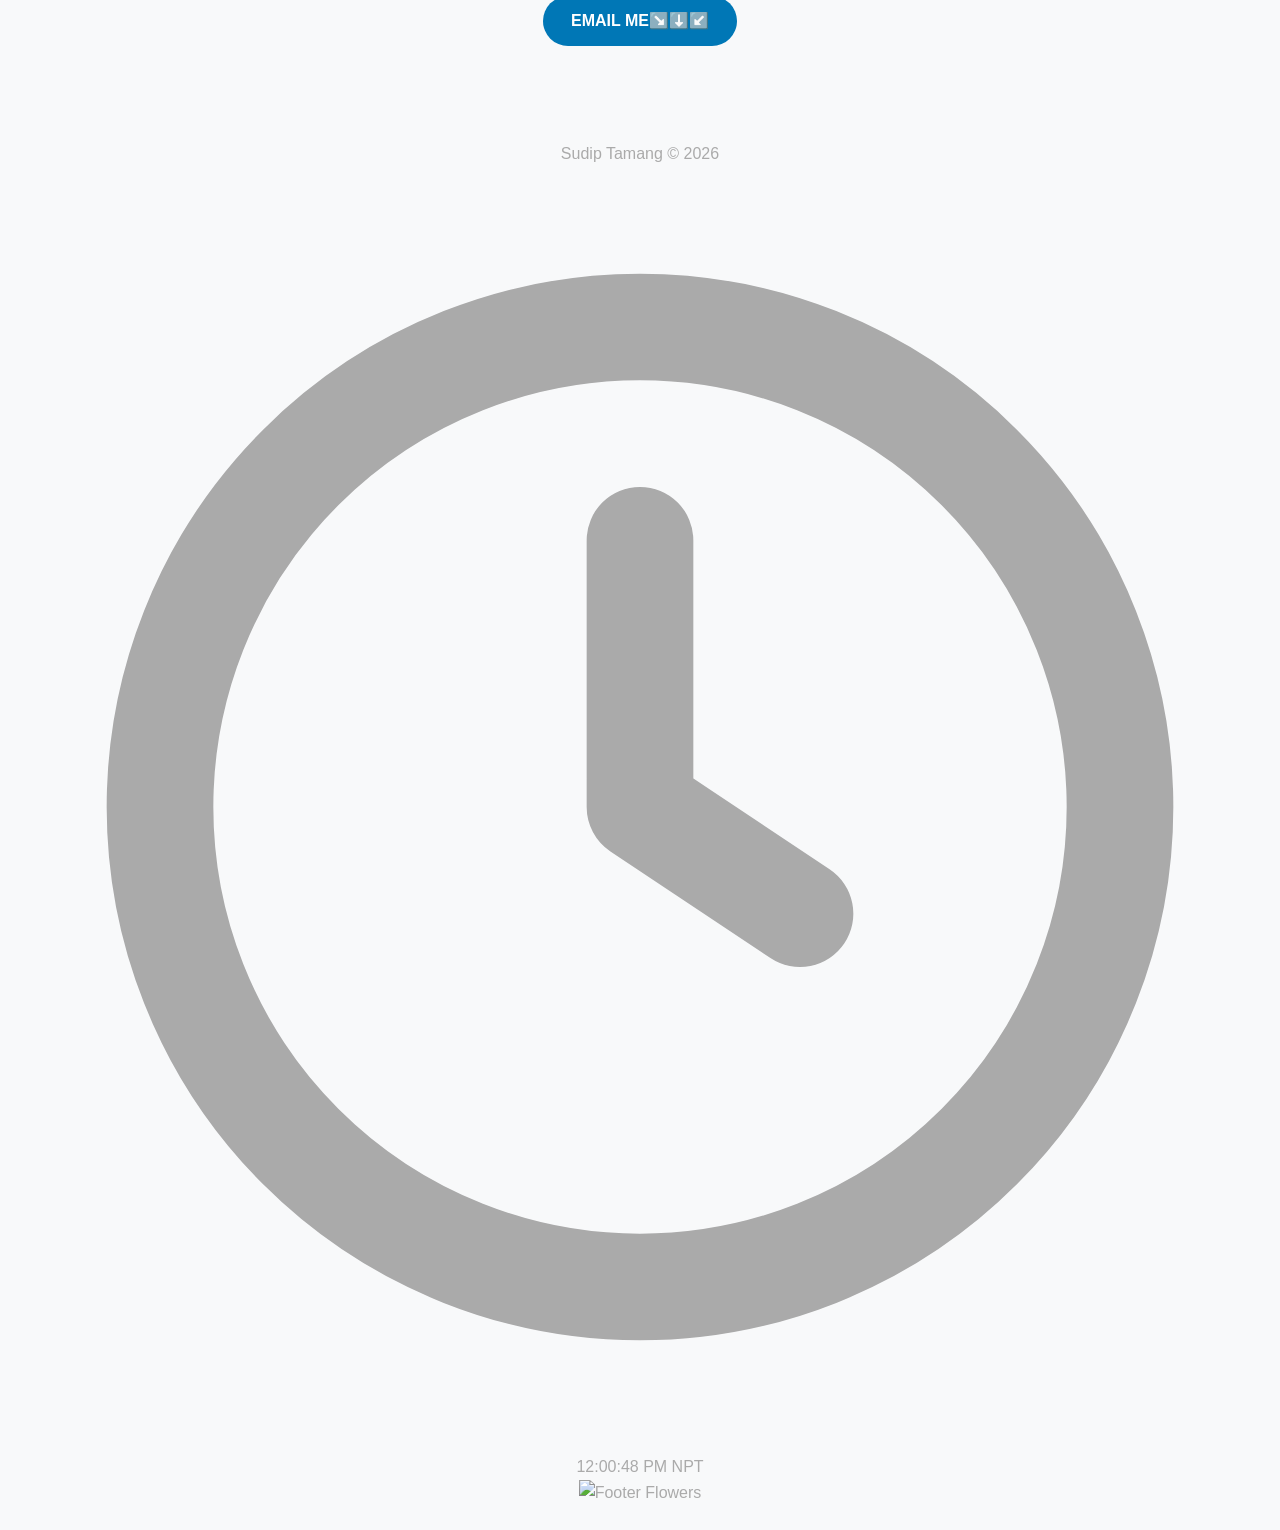
==== commit 1af07e32: "Update index.html" ====
--- a/index.html
+++ b/index.html
@@ -185,6 +185,17 @@
                 </div>
             </div>
 
+             <div class="project-card">
+                <img src="https://cdn.phototourl.com/member/2026-10-14-947fb996-64a7-4e40-a9ca-77b74804a2f6.png" alt="weather website project">
+                <div class="project-info">
+                    <h3>Weather app </h3>
+                    <p>come visit to my site and check weather not only of today but also of  upcoming days.</p>
+                    <a href="https://skypulse-nepal.vercel.app/" target="_blank" rel="noopener" class="project-link">View Project →</a>
+                </div>
+            </div>
+
+            
+
         </div>
     </div>
 </section>
--- a/style.css
+++ b/style.css
@@ -632,7 +632,7 @@
 
 /* ===== FOOTER ===== */
 footer {
-    background: #222;
+   
     color: #aaa;
     padding: 25px 0;
     text-align: center;
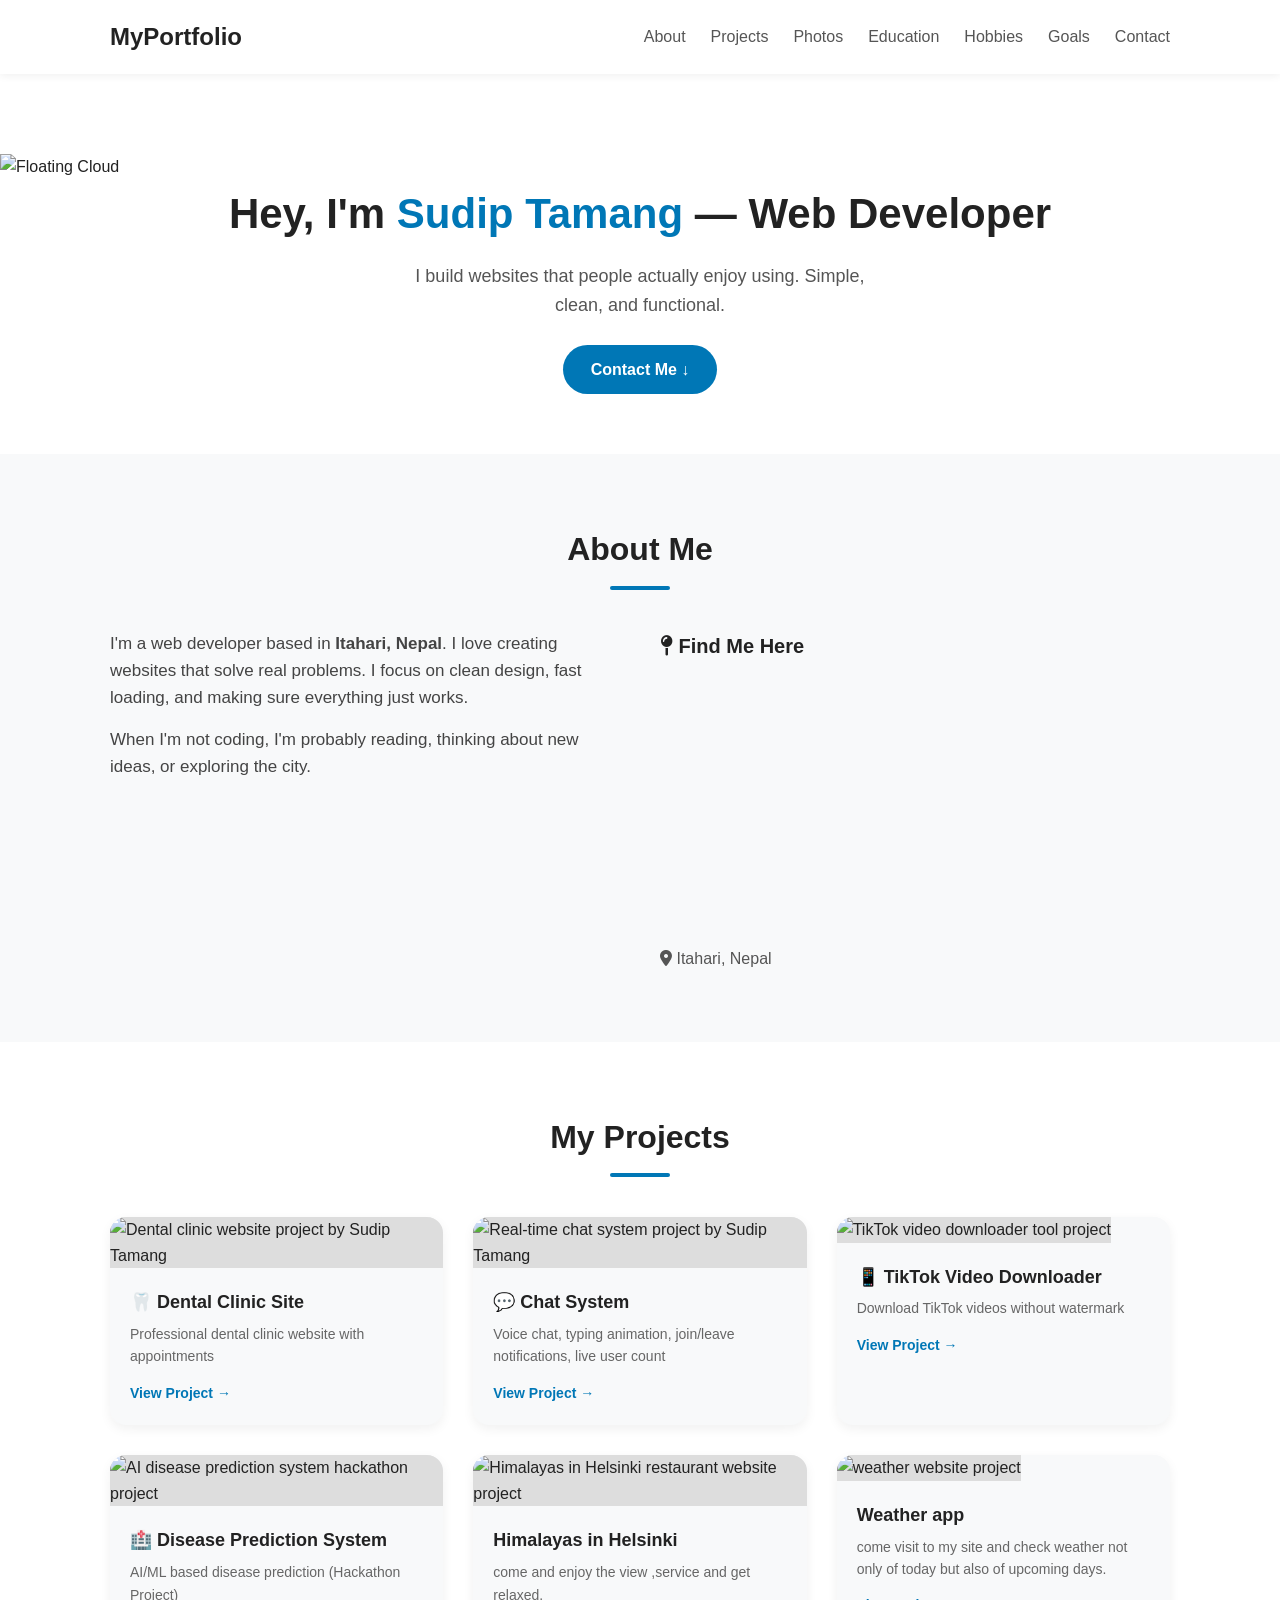
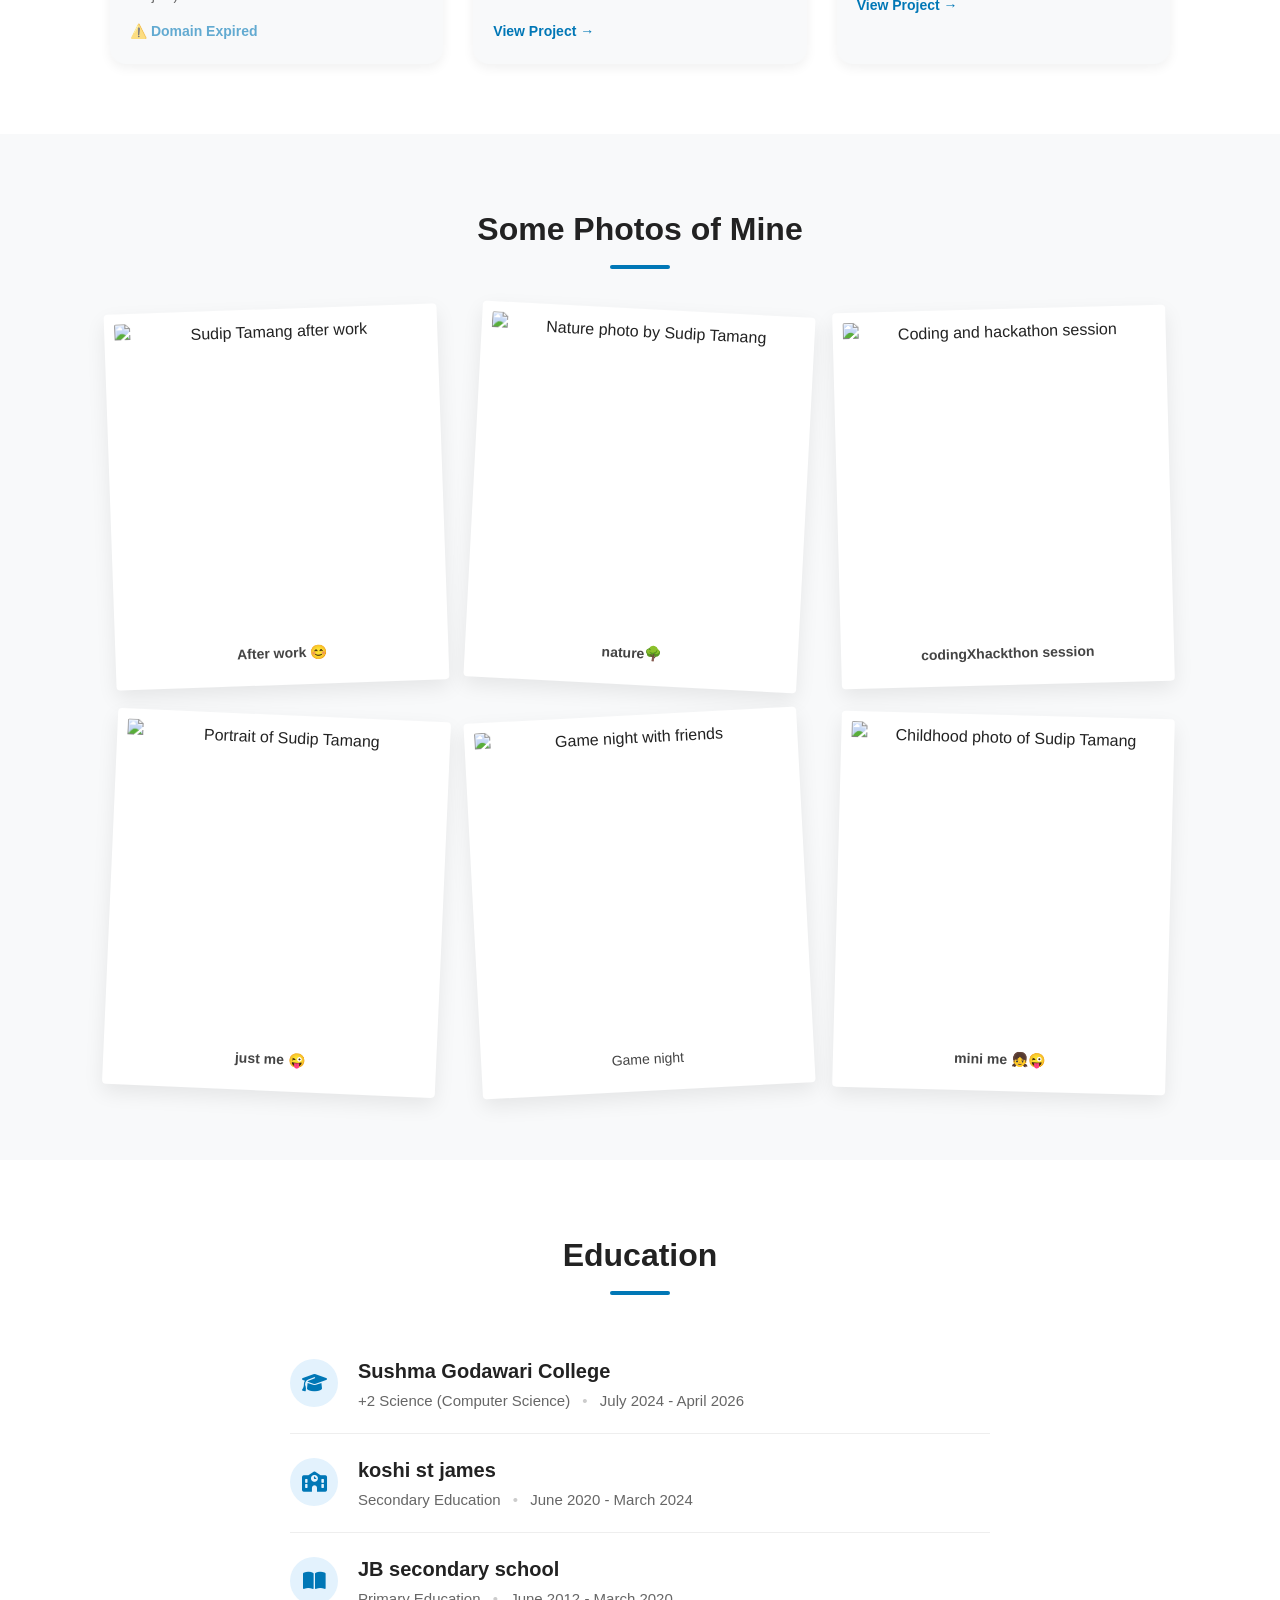
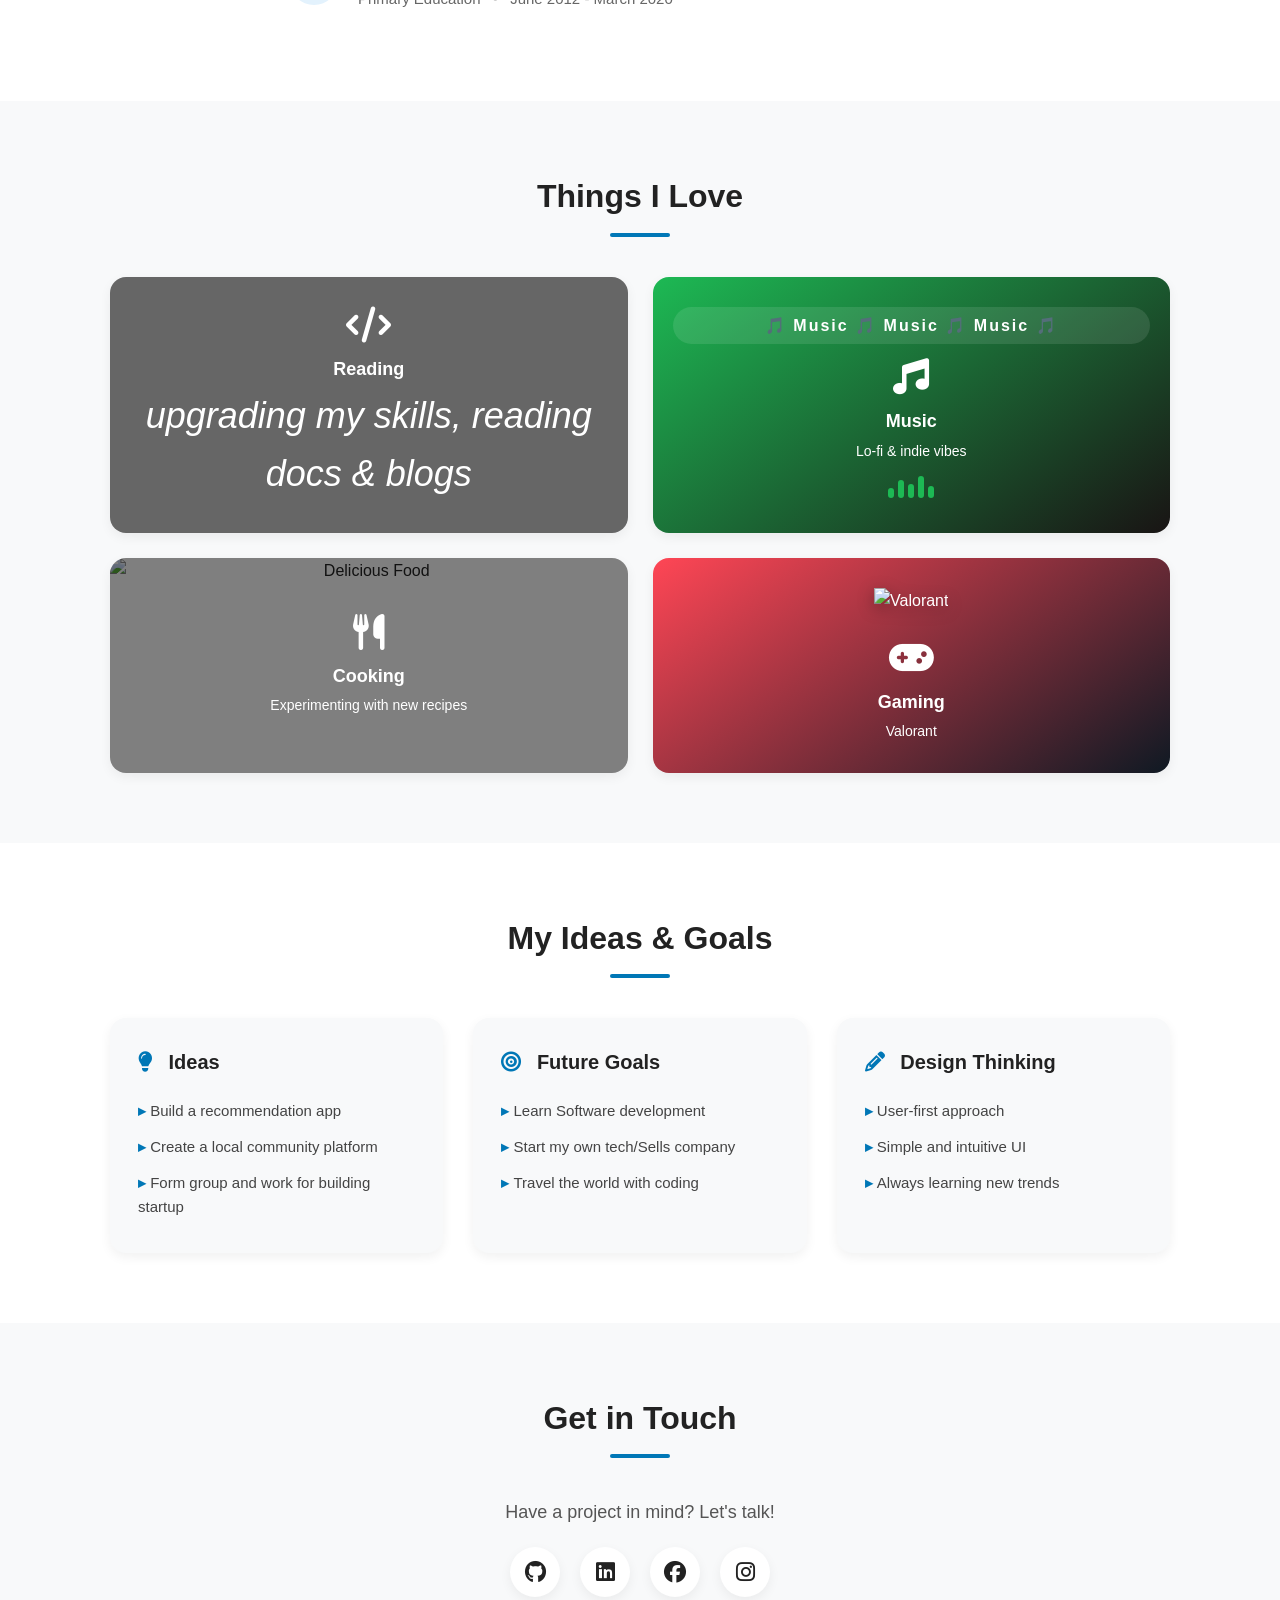
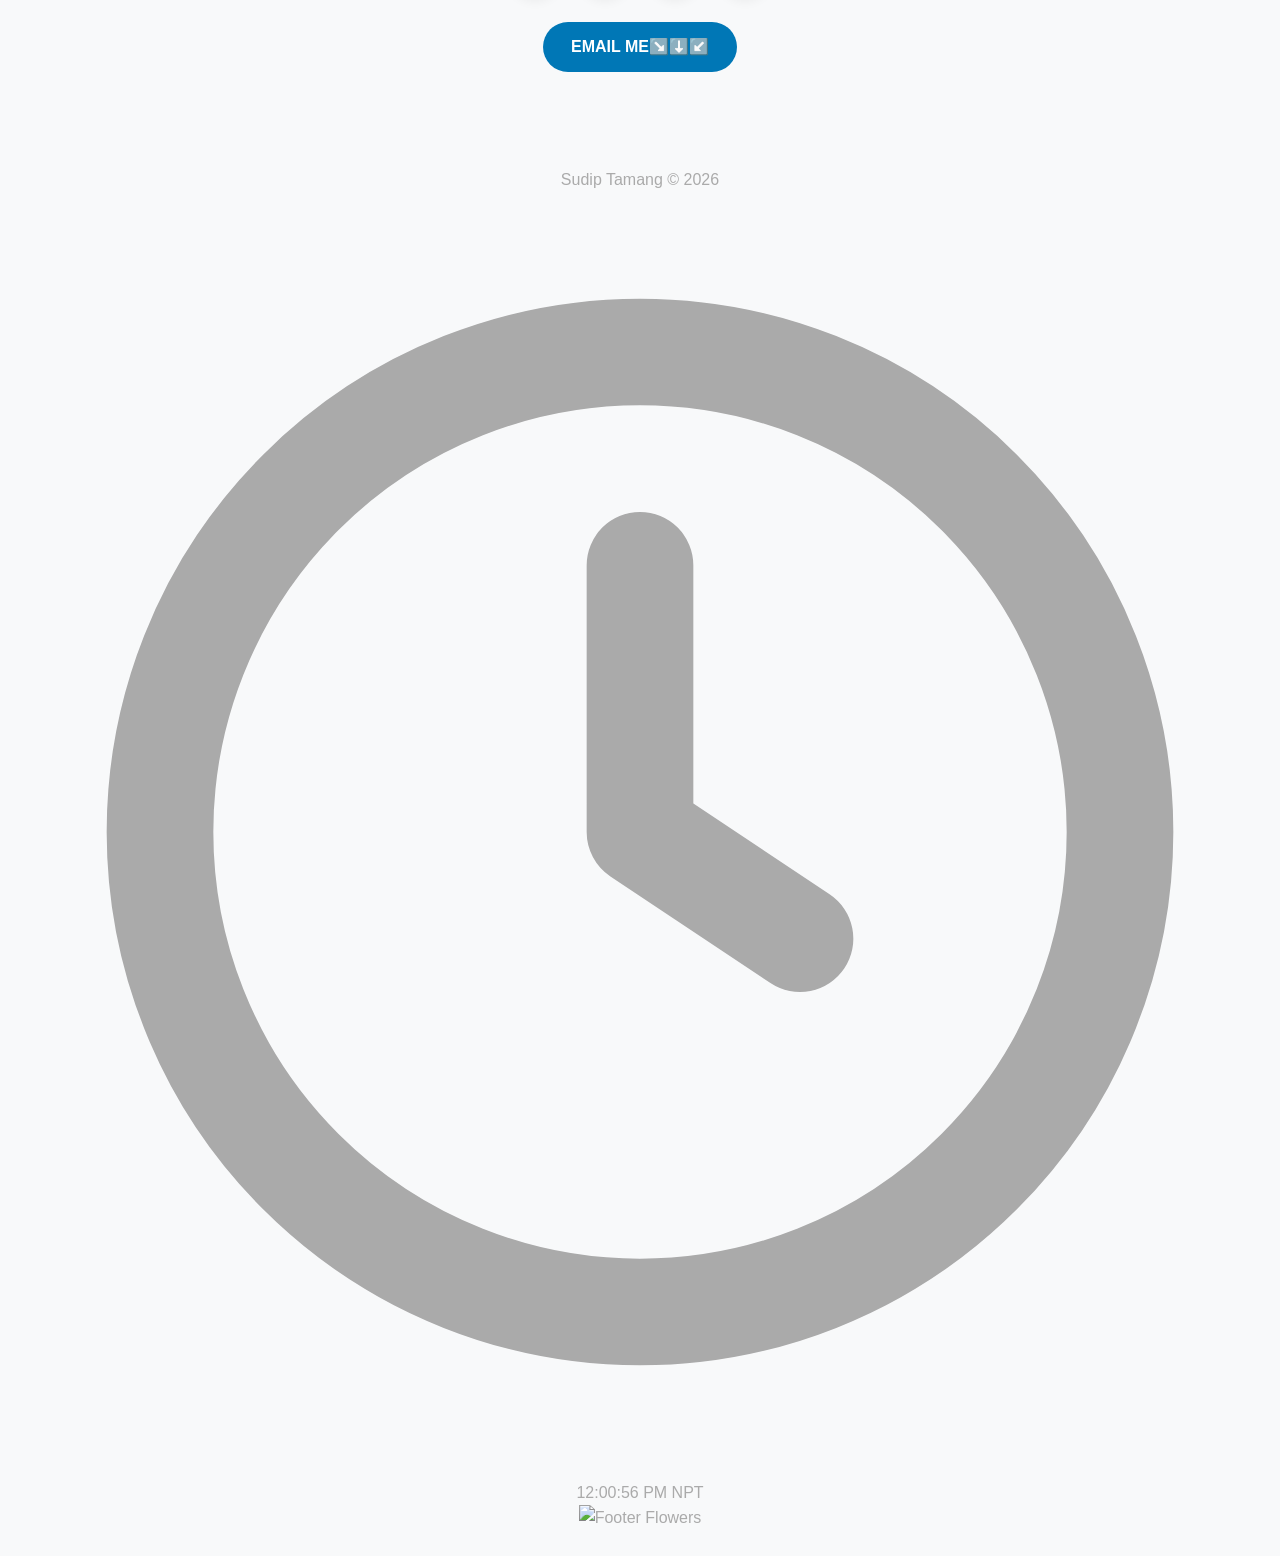
==== commit a7dcb200: "Update index.html" ====
--- a/index.html
+++ b/index.html
@@ -91,6 +91,41 @@
 
     <!-- ===== HERO SECTION  ===== -->
     <section id="hero">
+        <img 
+    id="box" 
+    src="https://cdn.phototourl.com/member/2026-10-14-32c83a70-d9b5-43a2-b1f9-6322fa56c47a.png" 
+    alt="Floating Cloud"
+    class="absolute left-12 top-12 w-28 h-auto cursor-grab active:cursor-grabbing [user-drag:none] [-webkit-user-drag:none] drop-shadow-lg transition-transform duration-75 active:scale-105"
+  />
+
+  <script>
+    const box = document.getElementById('box');
+    let isMoving = false;
+    let shiftX, shiftY;
+
+    // 1. Mouse Down: Grab the image
+    box.addEventListener('mousedown', (e) => {
+      isMoving = true;
+      
+      // Calculate distance from click point to top-left corner of image
+      shiftX = e.clientX - box.offsetLeft;
+      shiftY = e.clientY - box.offsetTop;
+    });
+
+    // 2. Mouse Move: Move smoothly with cursor
+    document.addEventListener('mousemove', (e) => {
+      if (!isMoving) return;
+
+      box.style.left = `${e.clientX - shiftX}px`;
+      box.style.top = `${e.clientY - shiftY}px`;
+    });
+
+    // 3. Mouse Up: Release the image
+    document.addEventListener('mouseup', () => {
+      isMoving = false;
+    });
+  </script>
+
         <div class="container">
             <div class="hero-content">
                 <div class="hero-text">
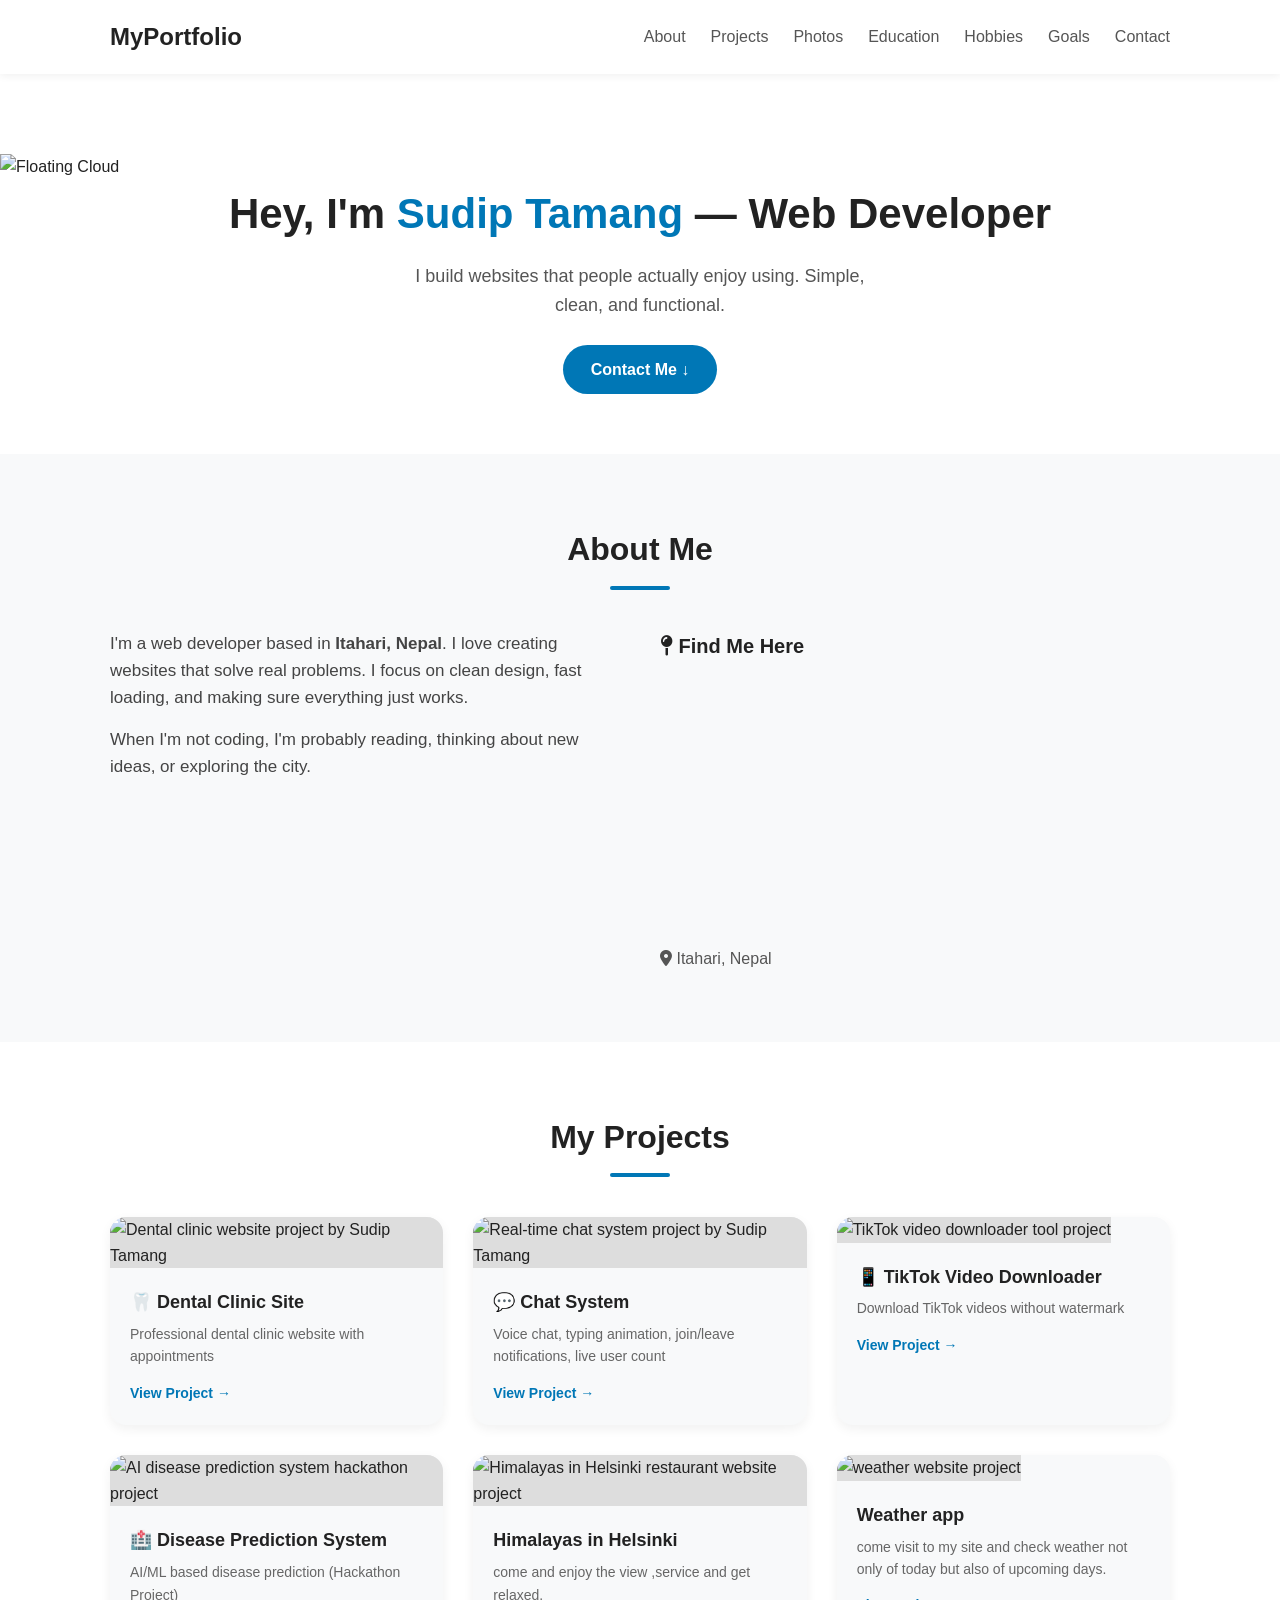
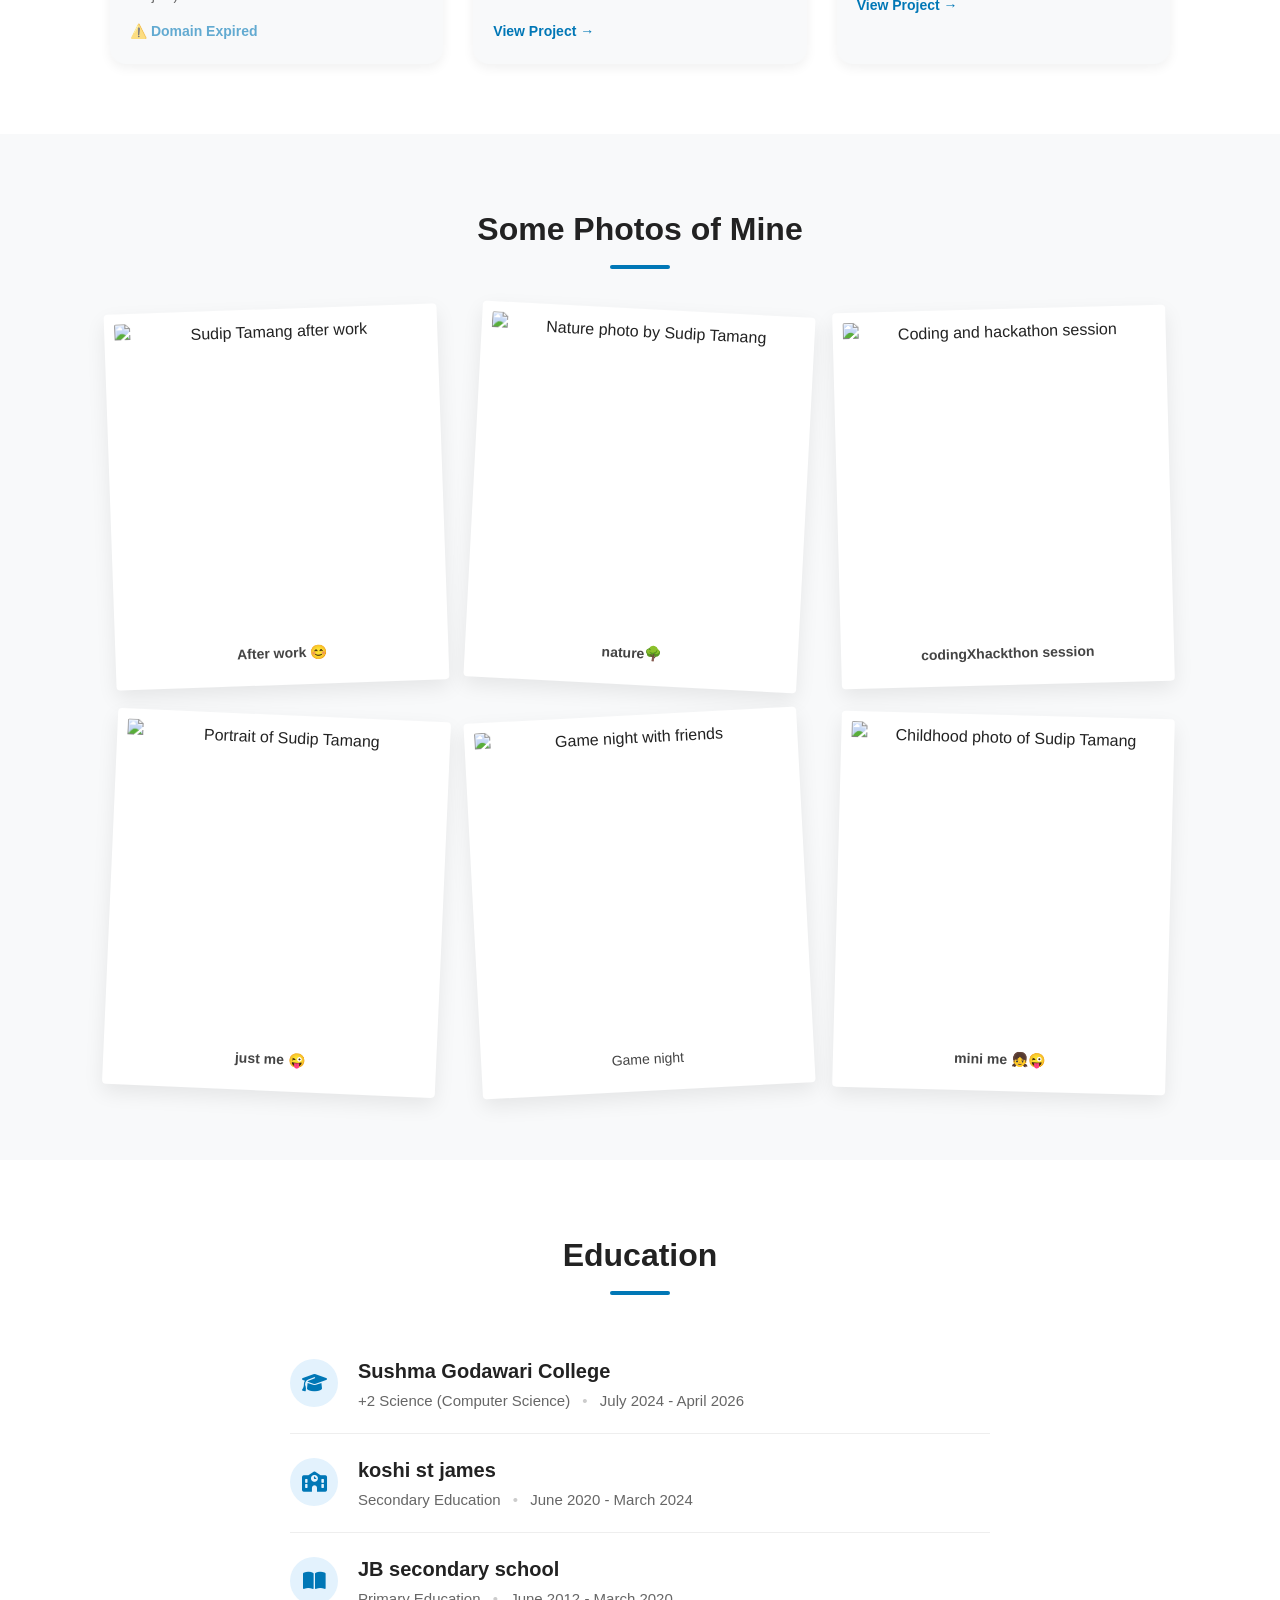
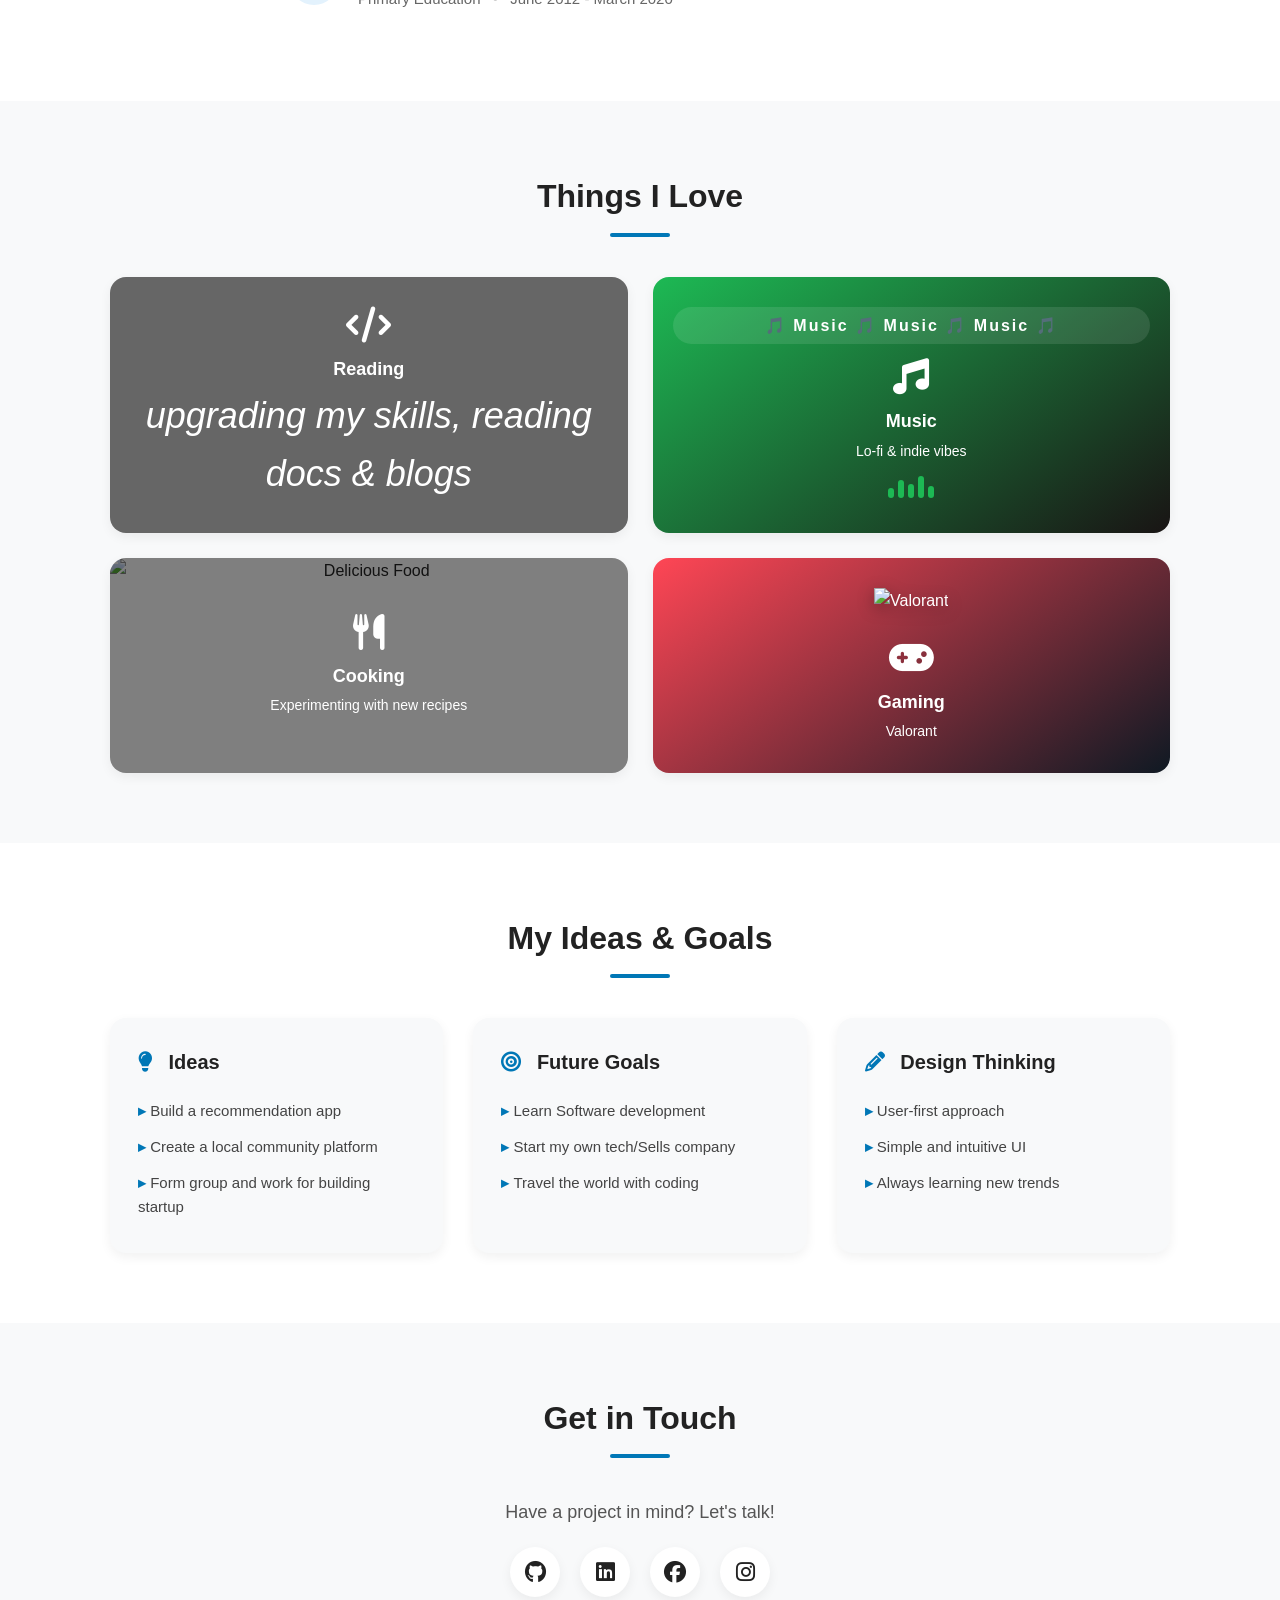
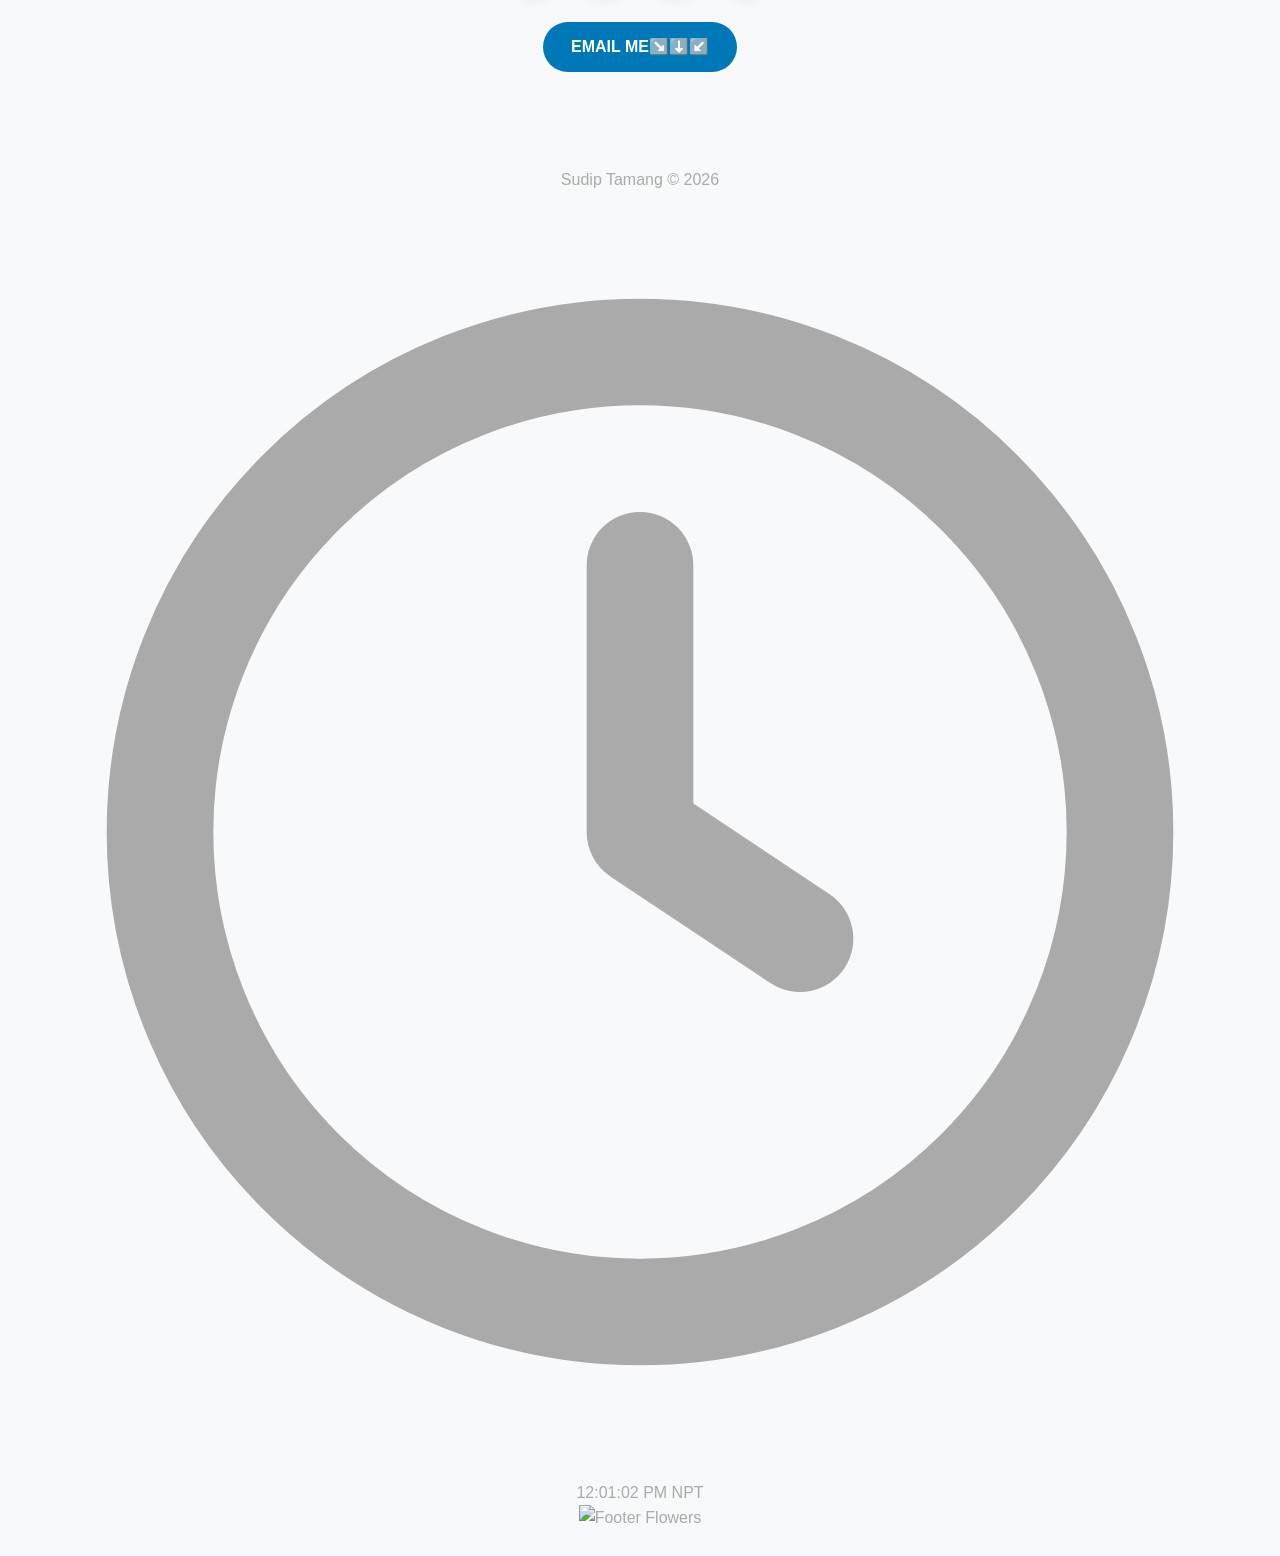
==== commit 9d9db615: "Update index.html" ====
--- a/index.html
+++ b/index.html
@@ -95,7 +95,7 @@
     id="box" 
     src="https://cdn.phototourl.com/member/2026-10-14-32c83a70-d9b5-43a2-b1f9-6322fa56c47a.png" 
     alt="Floating Cloud"
-    class="absolute left-12 top-12 w-28 h-auto cursor-grab active:cursor-grabbing [user-drag:none] [-webkit-user-drag:none] drop-shadow-lg transition-transform duration-75 active:scale-105"
+    class="absolute m-20 ml-30 left-12 top-12 w-28 h-auto cursor-grab active:cursor-grabbing [user-drag:none] [-webkit-user-drag:none] drop-shadow-lg transition-transform duration-75 active:scale-105"
   />
 
   <script>
